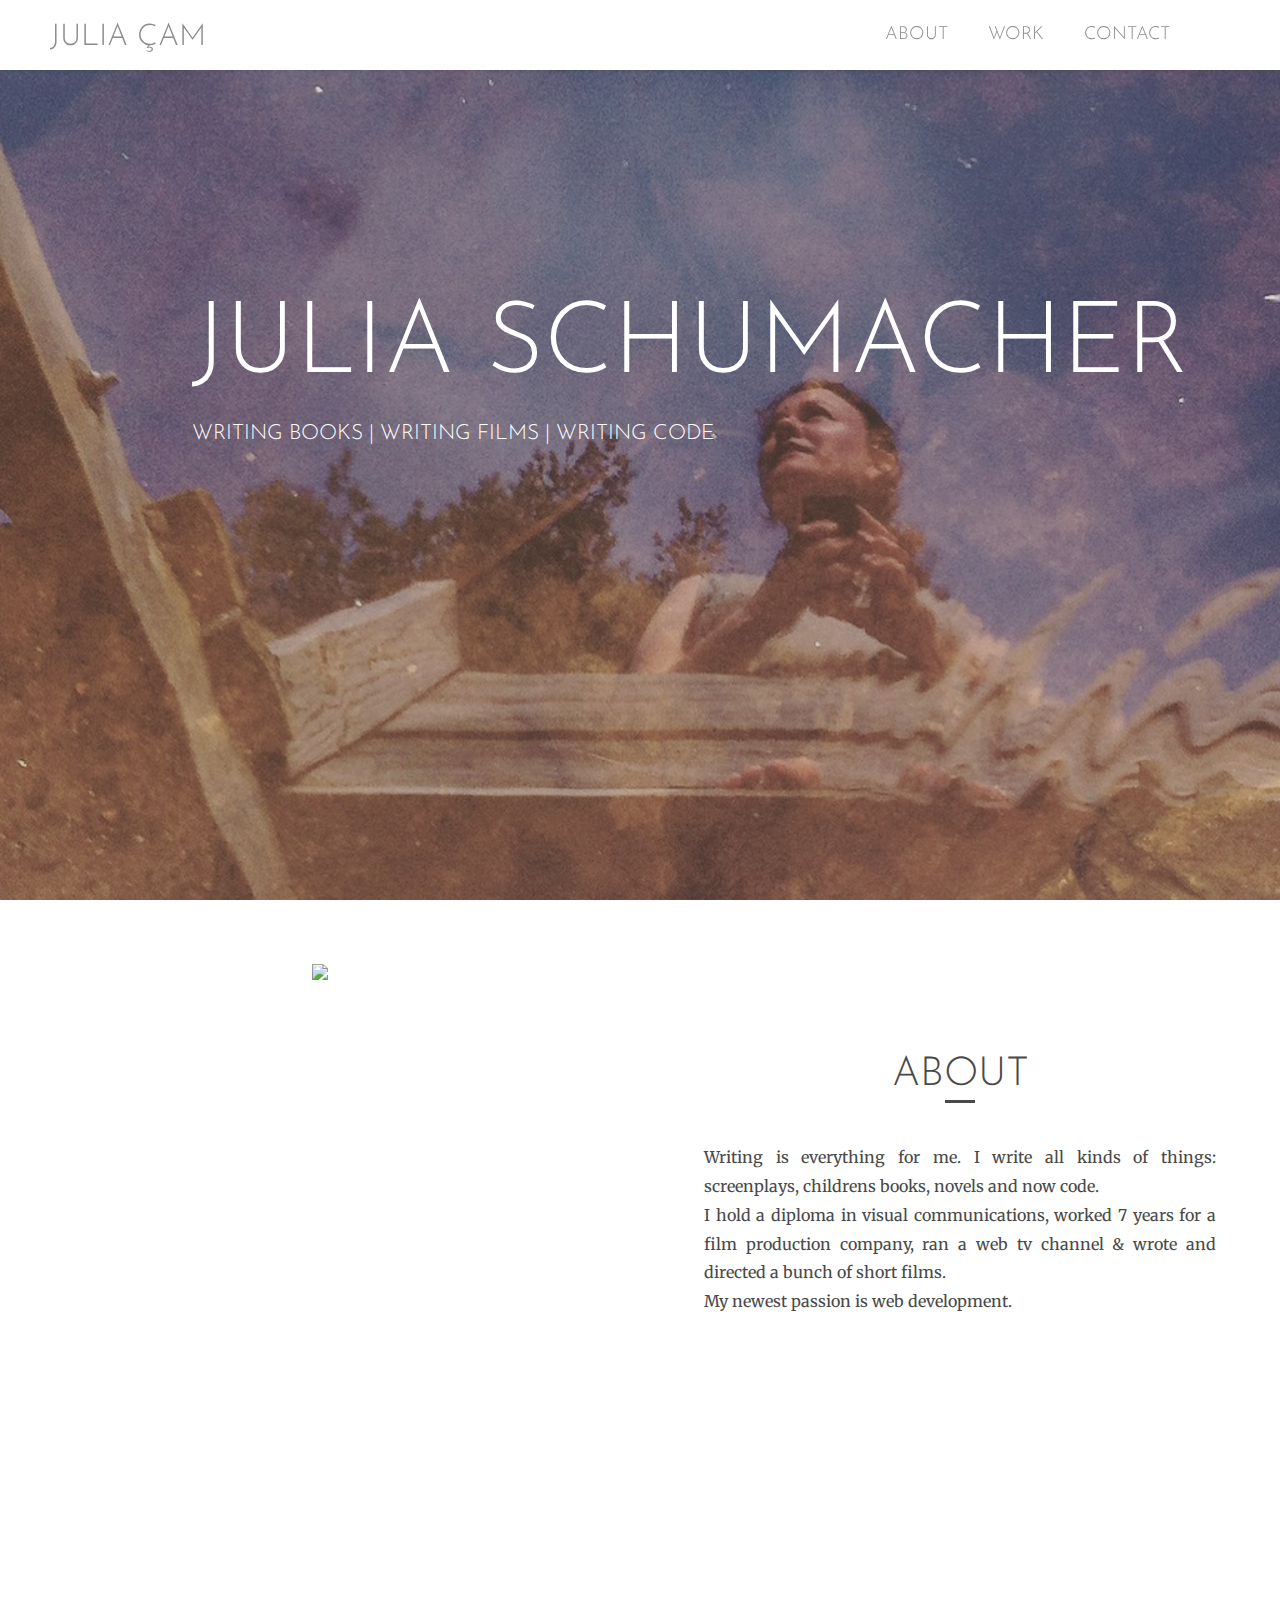
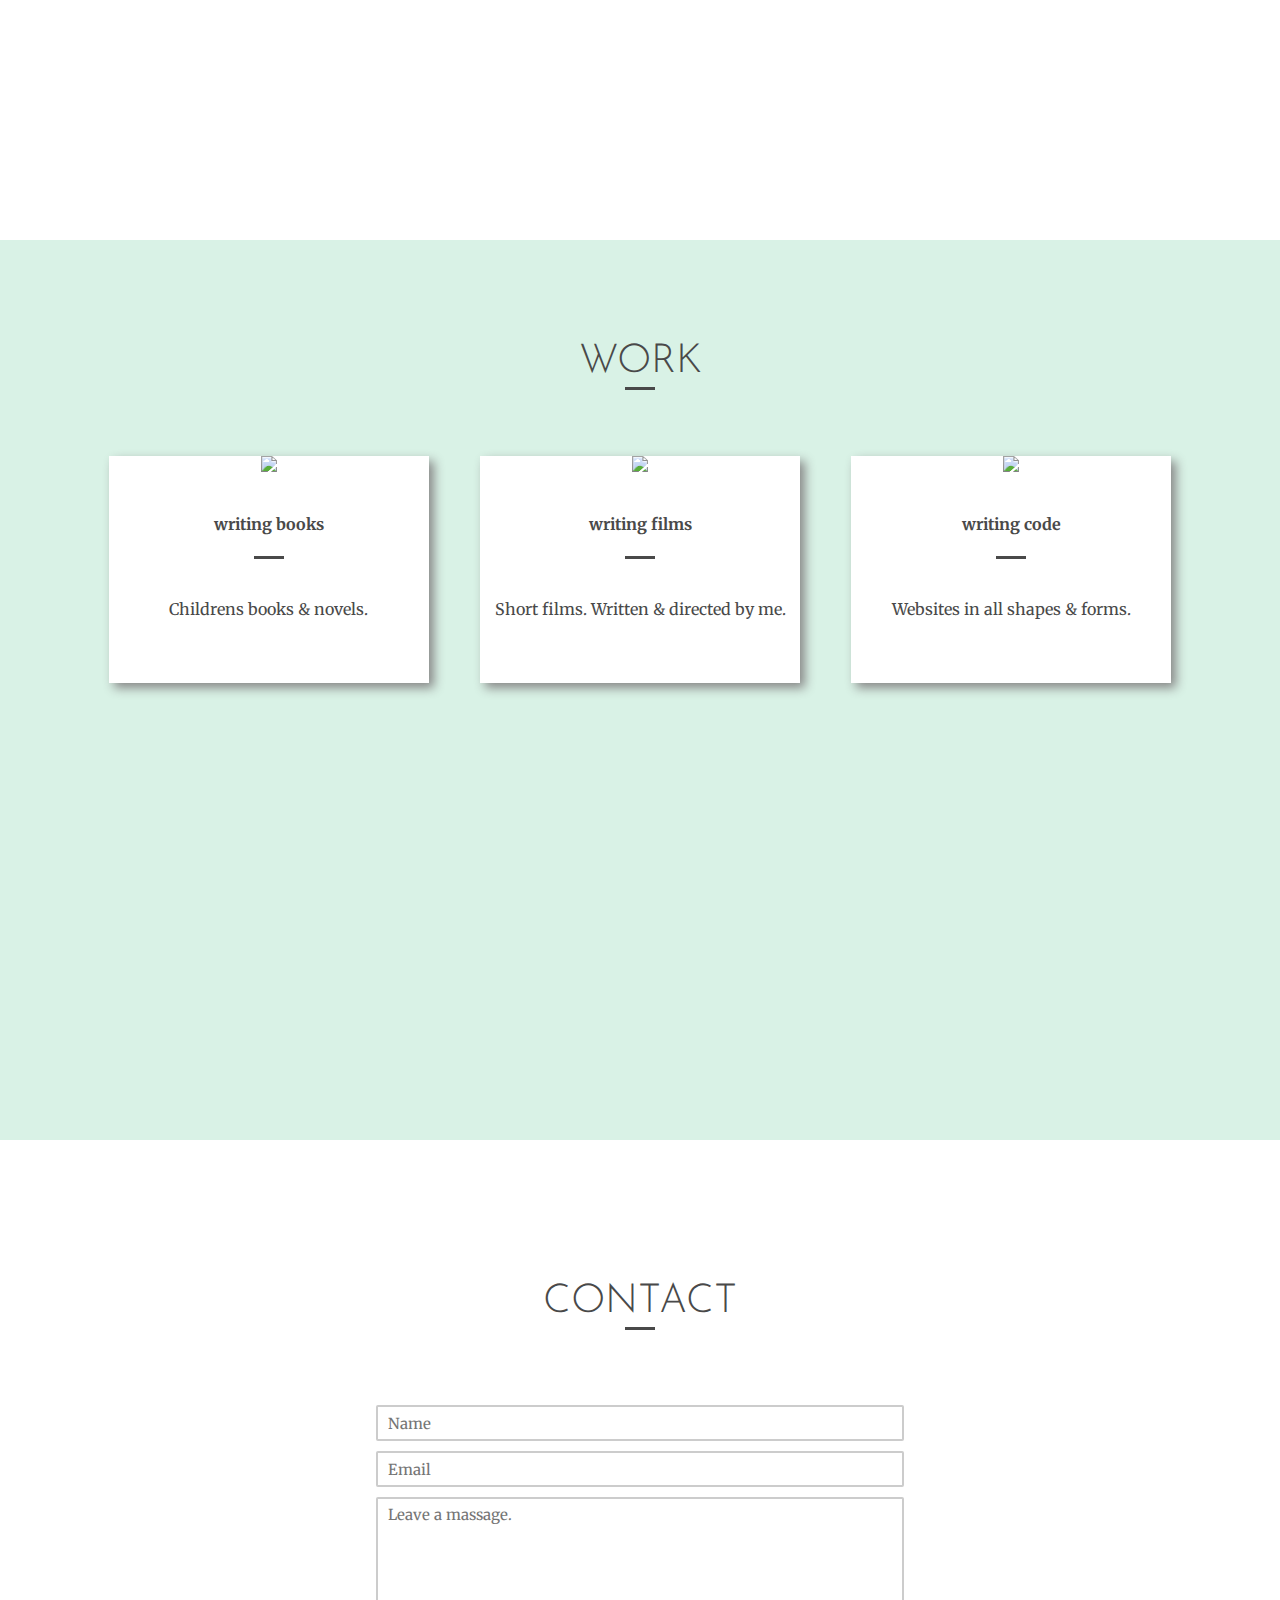
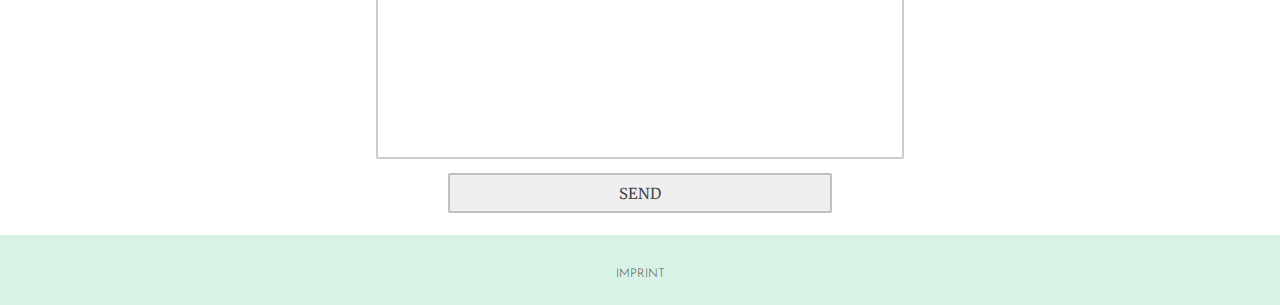
==== index.html @ a3f0d8ae "First version" ====
<!DOCTYPE html>
<html>
<head>
<meta charset="utf-8">
<title>Julia Çam | writing books | writing films | writing code</title>
<meta name="viewport" content="width=device-width, initial-scale=1">
<link rel="stylesheet" type="text/css" href="style.css">

<link rel="stylesheet" href="https://use.fontawesome.com/releases/v5.3.1/css/all.css" integrity="sha384-mzrmE5qonljUremFsqc01SB46JvROS7bZs3IO2EmfFsd15uHvIt+Y8vEf7N7fWAU" crossorigin="anonymous">
<link href="https://fonts.googleapis.com/css?family=Josefin+Sans:300,400" rel="stylesheet">
<link href="https://fonts.googleapis.com/css?family=Merriweather" rel="stylesheet">

</head>

<body>

<!-- Header -->
<header id="navbar">

  <!-- Logo -->
<div id="logo">
    <a href="#">Julia Çam</a>
  </div>

  <!--Navigation -->

  <nav>
    <i class="fas fa-bars"></i>
    <ul class="menu">
      <a href="#about"><li>About</li></a>
      <a href="#work"><li>Work</li></a>
      <a href="#contact"><li>Contact</li></a>
    </ul>
  </nav>
</header>

<!-- Home -->
<section id="welcome-section">
  <hr>
  <h1>Julia Schumacher</h1>

<a href="#work"><h2>writing books | writing films | writing code</h2></a>
</section>

<!-- about -->
<section id="about">
 <div class="about-tile"> <img src=https://cdn1.imggmi.com/uploads/2018/9/28/78ab420bde5be688040c79df4434f615-full.png> </div>
<div class="about-tile"><h3>about</h3>
<hr>
<p>Writing is everything for me. I write all kinds of things: screenplays, childrens books, novels and now code.
  <br>I hold a diploma in visual communications, worked 7 years for a film production company, ran a web tv channel &amp wrote and directed a bunch of short films.
  <br>My newest passion is web development.</p>
  <div id="link-box">
  <a class="profile-links" href="https://vimeo.com/juliacam" target="_blank"><i class="fab fa-vimeo-v"></i></a>
<a class="profile-links" id="profile-link" href="https://www.freecodecamp.org/betsy" target="_blank"><i class="fab fa-free-code-camp"></i></a>
<a class="profile-links" href="https://codepen.io/barbarbetsy/#" target="_blank"><i class="fab fa-codepen"></i></a></div>
</div>
</section>

<!-- work -->
<section id="work">
<div id="hello"><h3>work</h3>
  <hr>
  <div id="projects">
  <div class="project-tile"><img src="https://cdn1.imggmi.com/uploads/2018/9/28/598f8094b993db91f2d86fe5b64c293a-full.png"><h4>writing books</h4><hr><p>Childrens books & novels.</p> </div>
  <div class="project-tile"><a href="https://vimeo.com/88331052" target="_blank"><img src="https://cdn1.imggmi.com/uploads/2018/9/28/0aa7e20fc5ba3ea29d90a2366f7bb7cc-full.png"></a><h4>writing films</h4><hr><p>Short films. Written & directed by me.</p> </div>
<div class="project-tile"><a href="https://codepen.io/barbarbetsy/full/ZMZjEo/" target="_blank"><img src="https://cdn1.imggmi.com/uploads/2018/9/28/33f673d204a64860c633f56c3aaa8f46-full.png"></a><h4>writing code</h4><hr><p>Websites in all shapes & forms.</p> </div>

</div>

</section>

<!-- Contact -->
<section id="contact">
<h3>contact</h3>
<hr>
<form action="mailto:barbarbetsy@googlemail.com" method="post" enctype="text/plain">
      <input class="input_text" type="text" tabindex="1" placeholder="Name"><br>
      <input class="input_text" type="email" tabindex="2" placeholder="Email"><br>
      <textarea class="input_text" tabindex="3" placeholder="Leave a massage."></textarea><br>
      <input class="button" type="submit" value="SEND">
</form>
</section>

<!-- Footer -->
<footer>
  <p><a href="imprint.html">Imprint</a></p>
</footer>

<script src="https://code.jquery.com/jquery-1.12.4.min.js" integrity="sha256-ZosEbRLbNQzLpnKIkEdrPv7lOy9C27hHQ+Xp8a4MxAQ=" crossorigin="anonymous"></script>
<script src="js/mobile-menu.js"></script>
<script src="https://player.vimeo.com/api/player.js"></script>

</body>
</html>
---- style.css ----
html, body {
  margin: 0px;
  padding: 0px;
  height: 100%;
  text-align: center;
}

body {
  min-height: 100%;
  background-size: 100%;
  /* background-image: linear-gradient(#A1FFCE, #FAFFD1);
  background-image: -moz-linear-gradient(#A1FFCE, #FAFFD1);
  background-image: -o-linear-gradient(#A1FFCE, #FAFFD1);
  background-image: -webkit-linear-gradient(#A1FFCE, #FAFFD1); */
  background-attachment: fixed;
}

a {
  text-decoration: none;
}

li {
  list-style-type: none;
}

h1, h2, h3, a {
  font-family: "Josefin Sans", sans-serif;
  font-weight: 300;
  color: #494949;
  text-transform: uppercase;
}

h2 {
  color: #5d7177;
  font-weight: 300;
}

h3 {
  font-size: 40px;
  padding-top: 8%;
  margin-bottom: 5px;
}

h4, p {
  font-family: "Merriweather", serif;
  color: #494949;
}

hr {
  width: 30px;
  height: 3px;
  background-color: #494949;
  border: 0px;
  margin: 0 auto 40px auto;
}

#logo, li, img, .button, .fa-bars {
  transition: all 300ms; -webkit-transition: all 300ms; -moz-transition: all 300ms; -o-transition: all 300ms;
}


header .fa-bars {
display: none;
}

/* Header */
header {
width: 100%;
height: 70px;
position: fixed;
top: 0;
left: 0;
background-color: white;
box-shadow: 0 1px 3px rgba(0, 0, 0, 0.1);
z-index: 1;
}


#logo a{
  font-size: 30px;
  float: left;
  margin: 22px 0 0 50px;
  color: #898d8b;
}

#logo a:hover {
  color: rgb(41, 40, 40);
}

header nav {
  float: right;
  margin: 10px 50px 0 0;
}

header nav ul li {
  float: left;
  margin-left: 40px;
  color: #898d8b;
}

.menu a {
  font-size: 18px;
  margin: 10px;
}

header nav ul li:hover {
  color: rgb(41, 40, 40);
}



/* Home */

#welcome-section {
height: 100%;
background: url(img/ichSee.jpg);
  background-position: center center;
  background-size: cover;
  background-attachment: fixed;
}

#welcome-section h1 {
  text-align: left;
  color: white;
  font-size: 100px;
  margin: 23% auto 0 15%;
}

#welcome-section h2 {
  color: white;
  font-size: 21px;
  text-align: left;
  margin: 2% auto 0 15%;
}

/* About */

#about {
  height: 100%;
  display: flex;
  flex-wrap: wrap;
  flex-direction: row;
}

.about-tile {
  width: 50%;
  min-height: 100%;
  margin-top: 5%;
}

.about-tile img {
  width: 100%;
}

#about h4 {
  font-size: 20px;
}

#about p {
  width: 80%;
  text-align: justify;
  margin-left:auto;
  margin-right: auto;
  margin-bottom: 15px;
  line-height: 1.8;
}

#link-box {
  padding-top: 10%;
}

.profile-links {
  text-align: justify;
  font-size: 50px;
  padding: 0 10%;
}

#about a:hover {
  color: black;
}

/* Work */

#work {
  min-height: 100%;
  background-color: #d9f2e6;
}

#projects {
  height: auto;
  display: flex;
  flex-wrap: wrap;
  flex-direction: row;
  justify-content: center;
}

.project-tile {
  background-color: white;
  margin: 2%;
  width: 25%;
  box-shadow: 5px 5px 10px #888888;
}

.project-tile img {
  width: 100%;
}

.project-tile h4 {
  margin-top: 12%;
}

.project-tile hr {
  margin-top: 5%;
}

.project-tile p {
text-align: center;
margin-bottom: 20%;
margin-top: 10%;
}

  /* Contact*/

  form input, textarea {
    font-family: "Merriweather", serif;
    font-size: 15px;
    margin-bottom: 10px;
    border-radius: 2px;
    border: 2px solid;
    border-color: #49494948;
    outline: none;
  }

form input:first-child {
  margin-top: 35px;
}

  form input {
    width: 40%;
    height: 30px;
  }

form textarea {
  width: 40%;
  height: 250px;
  resize: none;
  padding-top: 6px;
}

.input_text {
  color: #494949;
  padding-left: 10px;
}

.button {
  color: #494949;
  width: 30%;
  height: 40px;
}

.button:hover {
  background-color: #494949;
  color: #f0f0f0;
}

/* Footer*/

footer {
  width: 100%;
  height: 70px;
  background-color: #d9f2e6;
}

footer p {
  font-size: 12px;
  color: #A1FFCE;
  padding-top: 30px;
}

#imprint {
  width: 50%;
  background-color: #d9f2e6;
  text-align: left;
  margin: 5% auto;
  padding: 5% 15%;
  line-height: 1.5;
}

#imprint hr {
width: 100%;
height: 1px;
}

#imprint h1 {
  text-align: center;
}

/* Media Queries*/
/* Tablets*/
@media screen and (max-width: 1024px) {

header {
  height: auto;
  padding-bottom: 4px;
}
  #logo {
  font-size: 20px;
  margin-top: 12px;
  }

  #welcome-section h1 {
    font-size: 80px;
  }

#welcome-section h2 {
  font-size: 18px;
  margin-top: 4px;
}

  header nav {
    margin-top: 0;
  }

  header nav ul li {
font-size: 12px;
  }

h3 {
  padding-top: 12%;
  font-size: 40px;
}

#about p {
  width: 80%;
}

#mkz {
  float: none;
width: 70%;
margin: 15px auto;
}

#projects {
  width: 80%;
  margin: 20px auto 0 auto;
}


}

/* Mobile*/
@media screen and (max-width: 650px) {

  header {
    height: auto;
    padding-bottom: 4px;
  }

    #logo {
    font-size: 15px;
    margin-top: 7px;
    }

    #welcome-section h1 {
      font-size: 40px;
    }

  #welcome-section h2 {
    font-size: 14px;
    margin-top: 5px;
  }

    header nav {
      margin: 0;
      float: none;
    }

    header .fa-bars {
      font-size: 17px;
      padding-top: 5px;
      display: inline-block;
      width: 100%;
      cursor: pointer;
      text-align: right;
      margin: -25px 30px 0 0;
    }

  header .fa-bars:hover {
      opacity: 0.5;
    }

header nav ul {
height: 0;
overflow: hidden;
margin: 0;
padding: 0;
width: 100%;
}

header nav ul.open {
  height: auto;
}

    header nav ul li {
      width: 100%;
      padding: 5px 0;
      margin: 0;
  font-size: 11px;
  border-top: 1px solid #ddd;
    }

header nav ul li:hover {
  background-color: #eee;
}

  h3 {
    padding-top: 12%;
    font-size: 40px;
  }

  h4 {
    font-size: 14px;
  }

  #about p {
    width: 80%;
  }

  #mkz {
    float: none;
    width: 70%;
    margin: 15px auto;
  }

  #projects {
    display: flex;
    flex-flow: column;
  }

  .project-tile {
    width: 70%;
    margin: 20px auto;
  }

  .project-tile img {
    width: 100%;
    border-radius: 5px;
  }


  }
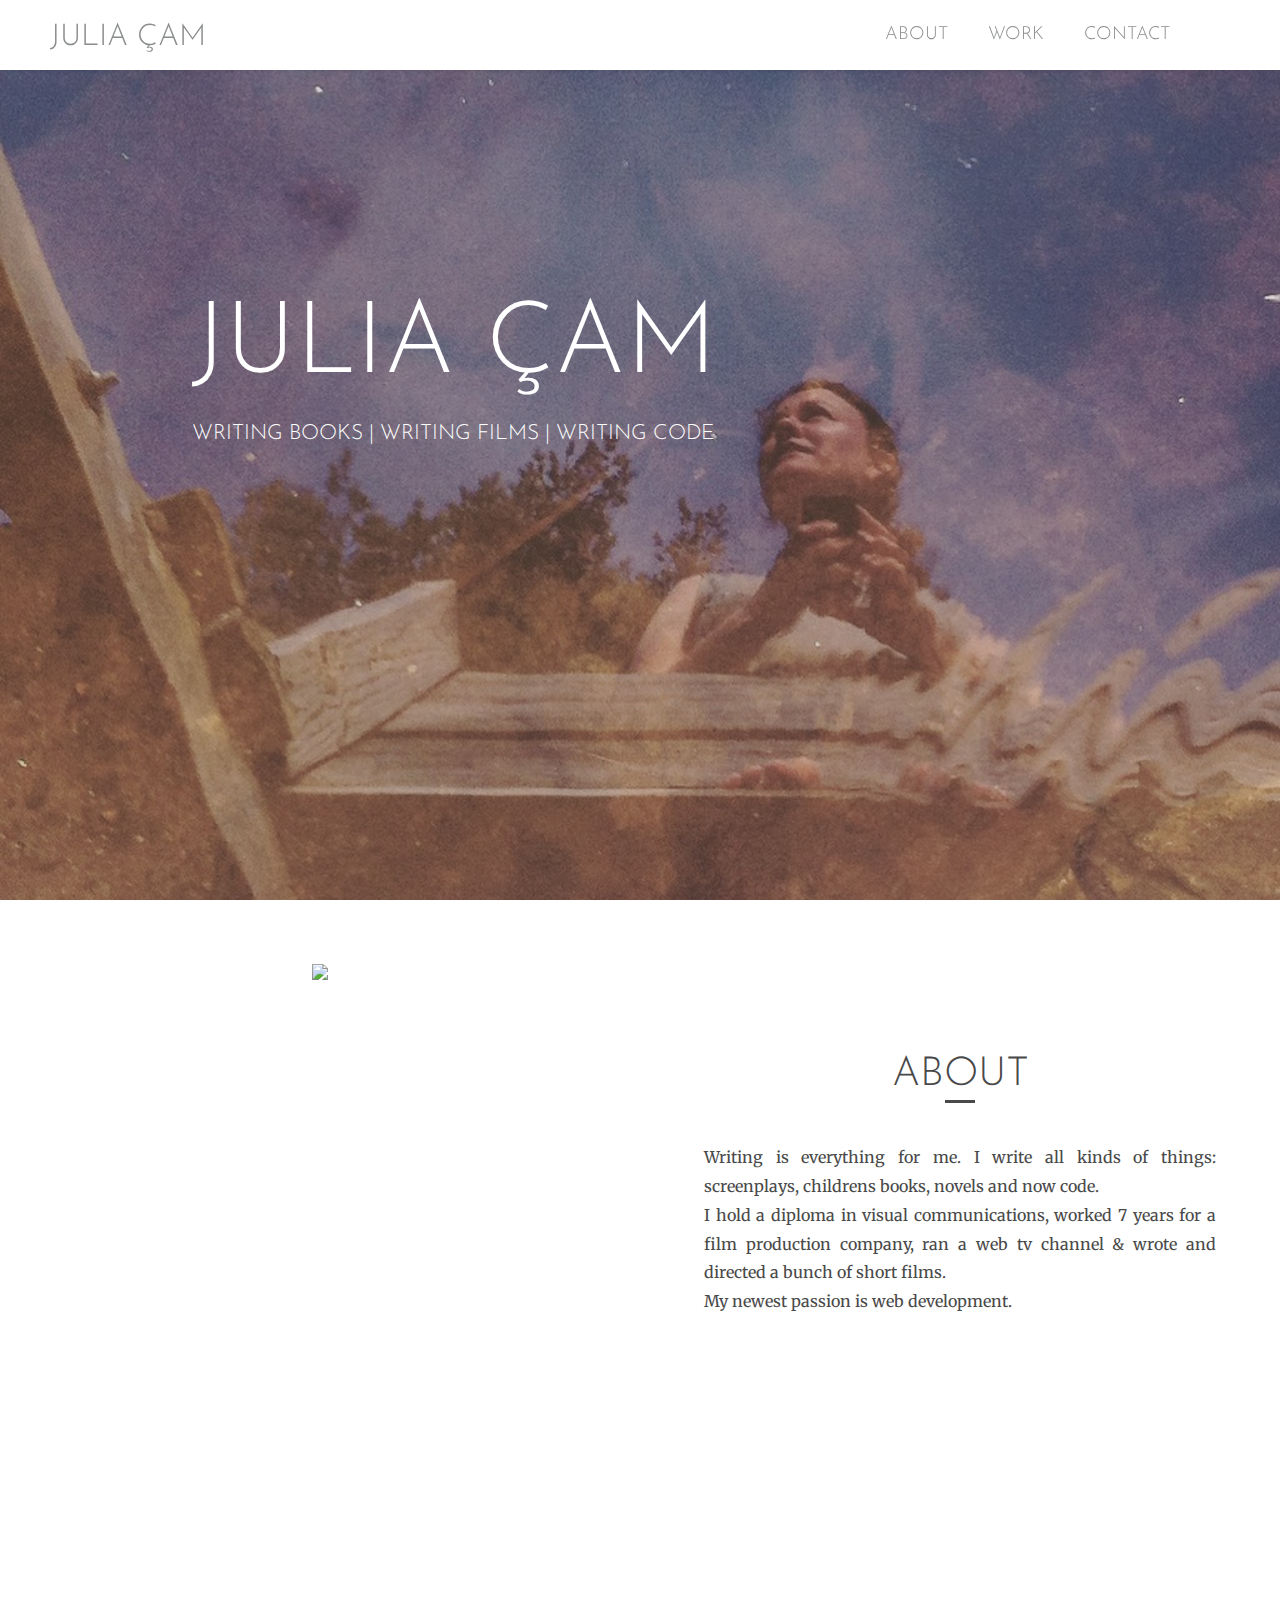
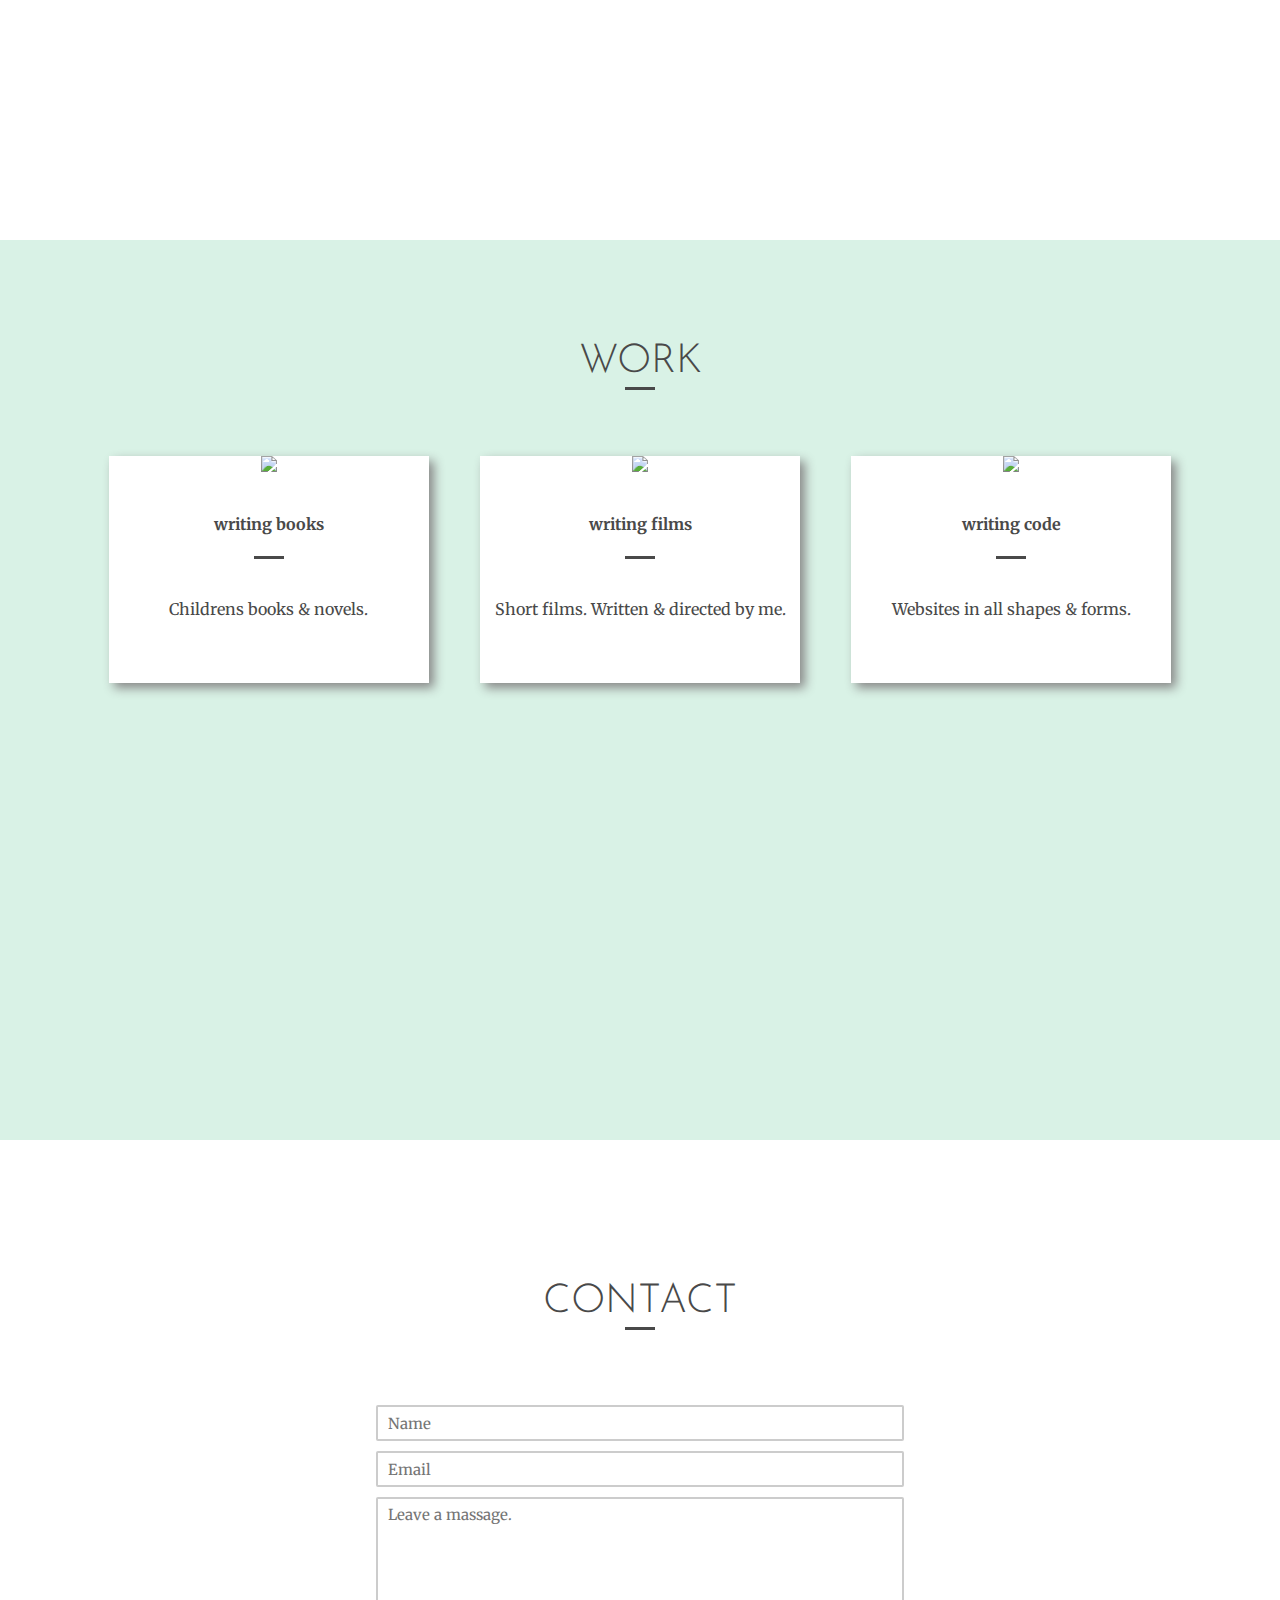
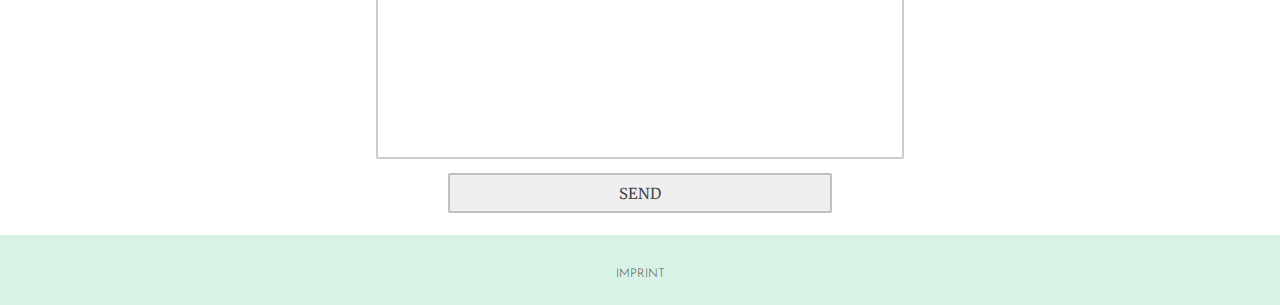
==== commit ba655d8c: "github profil link" ====
--- a/index.html
+++ b/index.html
@@ -37,7 +37,7 @@
 <!-- Home -->
 <section id="welcome-section">
   <hr>
-  <h1>Julia Schumacher</h1>
+  <h1>Julia Çam</h1>
 
 <a href="#work"><h2>writing books | writing films | writing code</h2></a>
 </section>
@@ -51,9 +51,10 @@
   <br>I hold a diploma in visual communications, worked 7 years for a film production company, ran a web tv channel &amp wrote and directed a bunch of short films.
   <br>My newest passion is web development.</p>
   <div id="link-box">
+  <a class="profile-links" href="https://github.com/BarbarBetsy" target="_blank"><i class="fab fa-github"></i></a>
   <a class="profile-links" href="https://vimeo.com/juliacam" target="_blank"><i class="fab fa-vimeo-v"></i></a>
 <a class="profile-links" id="profile-link" href="https://www.freecodecamp.org/betsy" target="_blank"><i class="fab fa-free-code-camp"></i></a>
-<a class="profile-links" href="https://codepen.io/barbarbetsy/#" target="_blank"><i class="fab fa-codepen"></i></a></div>
+</div>
 </div>
 </section>
 
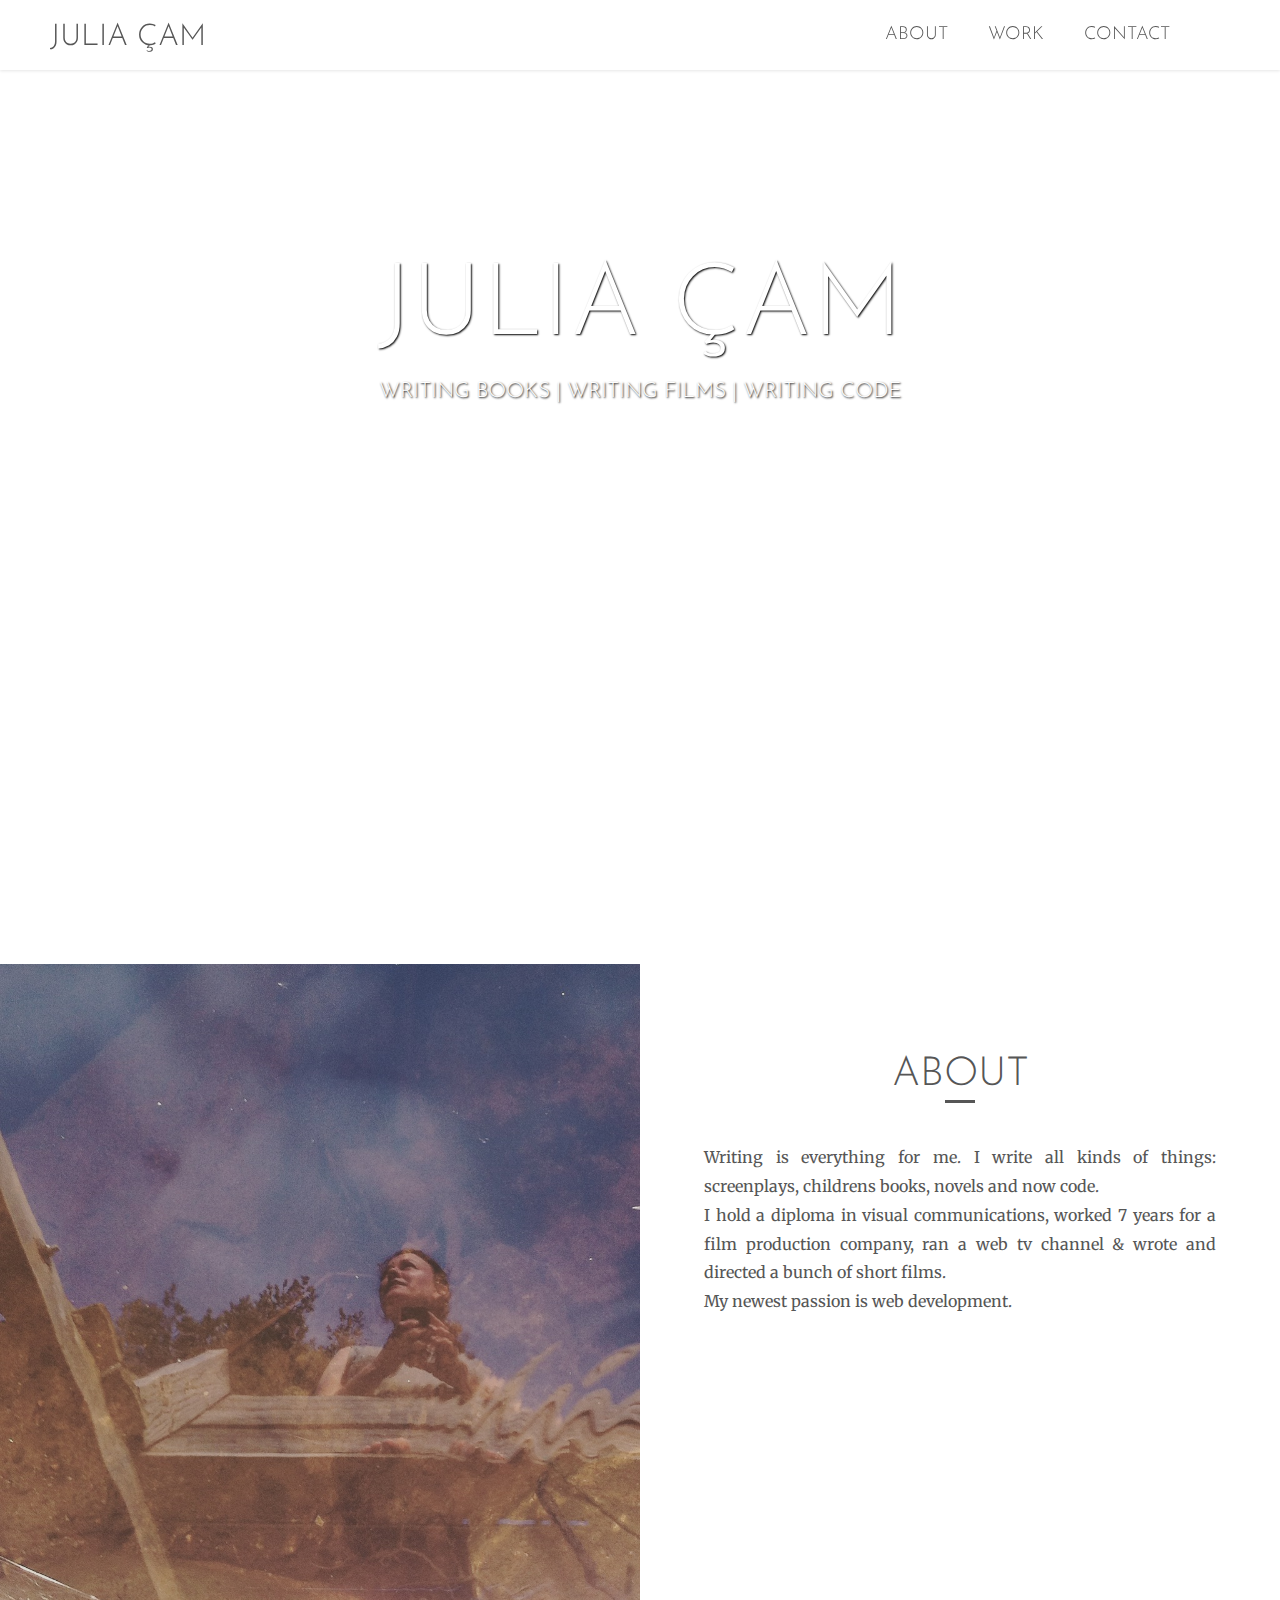
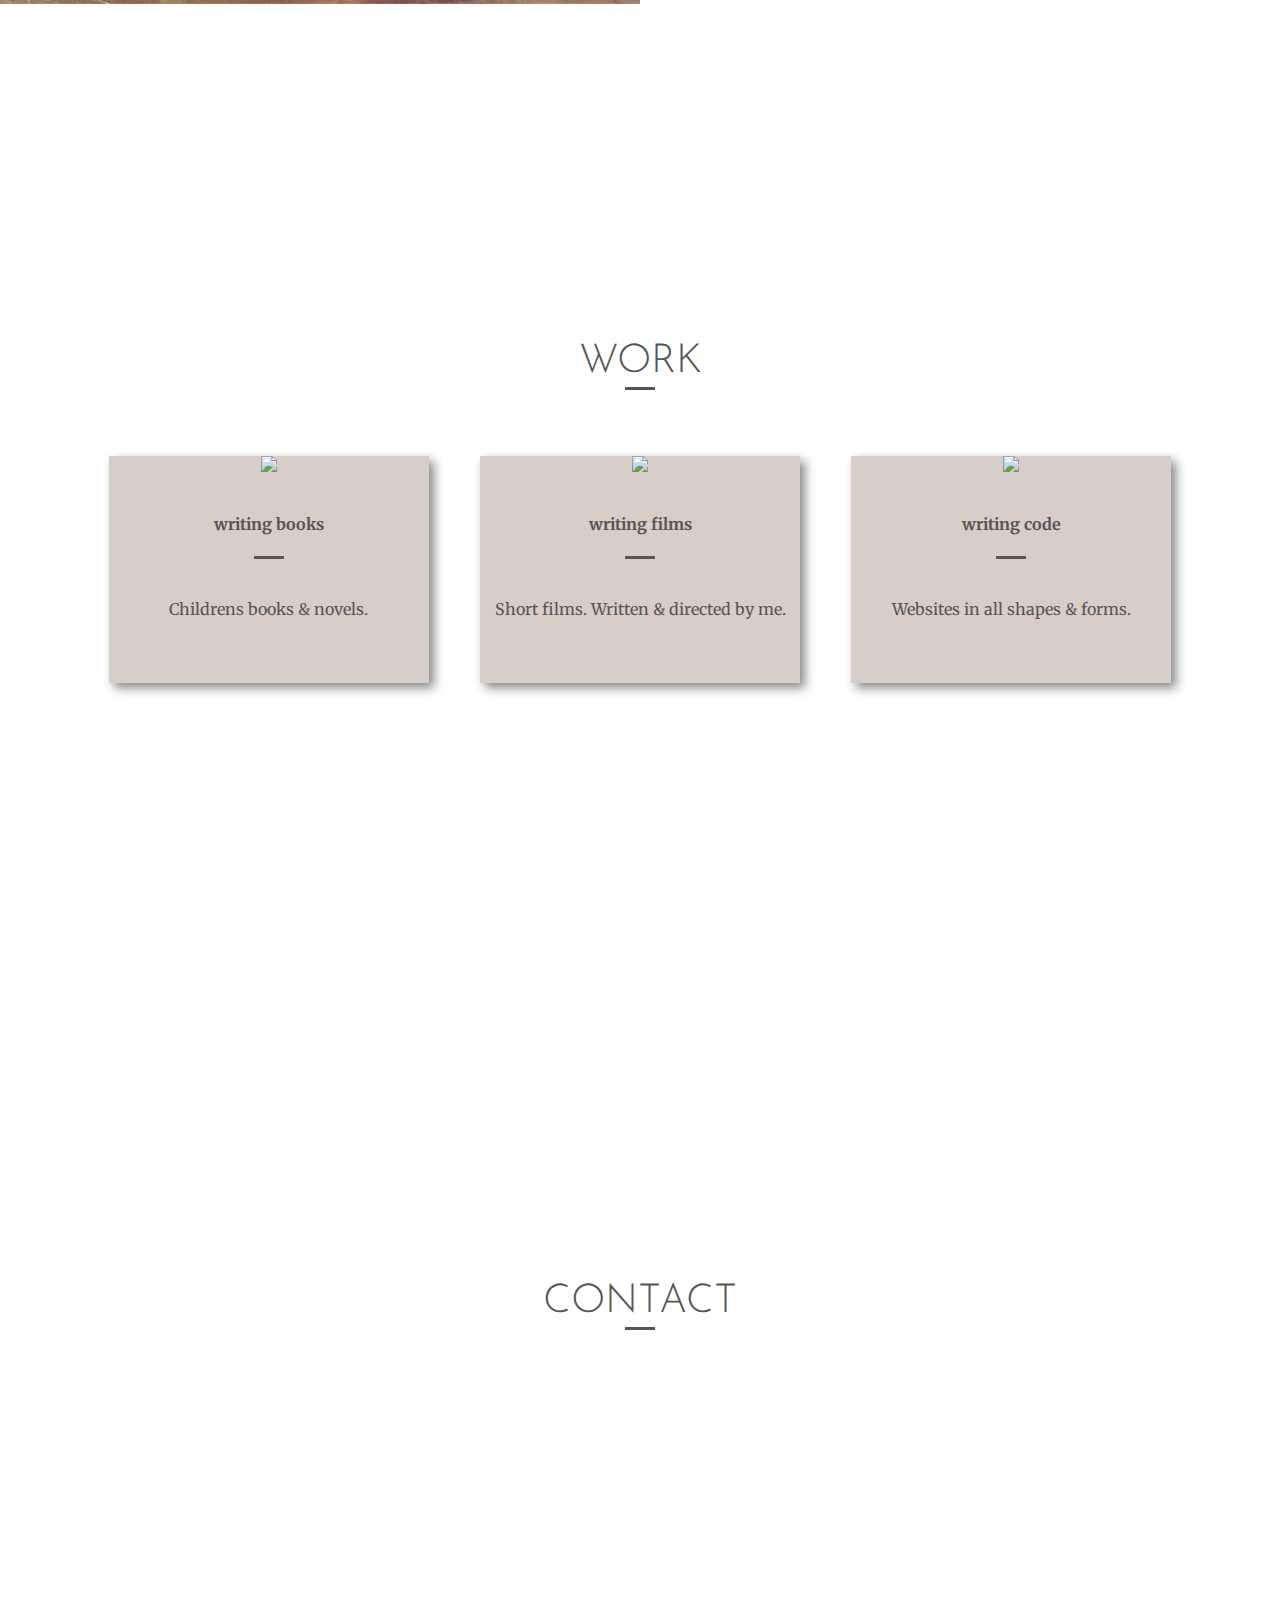
==== commit 8da723b2: "Merge pull request #3 from BarbarBetsy/Version2" ====
--- a/index.html
+++ b/index.html
@@ -19,17 +19,25 @@
 
   <!-- Logo -->
 <div id="logo">
-    <a href="#">Julia Çam</a>
-  </div>
+  <a href="#">Julia Çam</a>
+</div>
 
   <!--Navigation -->
 
   <nav>
     <i class="fas fa-bars"></i>
     <ul class="menu">
-      <a href="#about"><li>About</li></a>
-      <a href="#work"><li>Work</li></a>
-      <a href="#contact"><li>Contact</li></a>
+      <a href="#about">
+        <li>About</li>
+      </a>
+
+      <a href="#work">
+        <li>Work</li>
+      </a>
+
+      <a href="#contact">
+        <li>Contact</li>
+      </a>
     </ul>
   </nav>
 </header>
@@ -37,55 +45,95 @@
 <!-- Home -->
 <section id="welcome-section">
   <hr>
-  <h1>Julia Çam</h1>
-
-<a href="#work"><h2>writing books | writing films | writing code</h2></a>
+    <h1>Julia Çam</h1>
+    <a href="#work">
+      <h2>writing books | writing films | writing code</h2>
+    </a>
 </section>
 
 <!-- about -->
 <section id="about">
- <div class="about-tile"> <img src=https://cdn1.imggmi.com/uploads/2018/9/28/78ab420bde5be688040c79df4434f615-full.png> </div>
-<div class="about-tile"><h3>about</h3>
-<hr>
-<p>Writing is everything for me. I write all kinds of things: screenplays, childrens books, novels and now code.
+ <div class="about-tile"><img src=img/ichSee.jpg></div>
+ <div class="about-tile text">
+   <h3>about</h3>
+  <hr>
+  <p>Writing is everything for me. I write all kinds of things: screenplays, childrens books, novels and now code.
   <br>I hold a diploma in visual communications, worked 7 years for a film production company, ran a web tv channel &amp wrote and directed a bunch of short films.
   <br>My newest passion is web development.</p>
   <div id="link-box">
-  <a class="profile-links" href="https://github.com/BarbarBetsy" target="_blank"><i class="fab fa-github"></i></a>
-  <a class="profile-links" href="https://vimeo.com/juliacam" target="_blank"><i class="fab fa-vimeo-v"></i></a>
-<a class="profile-links" id="profile-link" href="https://www.freecodecamp.org/betsy" target="_blank"><i class="fab fa-free-code-camp"></i></a>
-</div>
+    <a class="profile-links" href="https://github.com/BarbarBetsy" target="_blank">
+      <i class="fab fa-github"></i>
+    </a>
+    <a class="profile-links" href="https://vimeo.com/juliacam" target="_blank">
+      <i class="fab fa-vimeo-v"></i>
+    </a>
+    <a class="profile-links" id="profile-link" href="https://www.freecodecamp.org/betsy" target="_blank">
+      <i class="fab fa-free-code-camp"></i>
+    </a>
+  </div>
 </div>
 </section>
 
 <!-- work -->
 <section id="work">
-<div id="hello"><h3>work</h3>
-  <hr>
-  <div id="projects">
-  <div class="project-tile"><img src="https://cdn1.imggmi.com/uploads/2018/9/28/598f8094b993db91f2d86fe5b64c293a-full.png"><h4>writing books</h4><hr><p>Childrens books & novels.</p> </div>
-  <div class="project-tile"><a href="https://vimeo.com/88331052" target="_blank"><img src="https://cdn1.imggmi.com/uploads/2018/9/28/0aa7e20fc5ba3ea29d90a2366f7bb7cc-full.png"></a><h4>writing films</h4><hr><p>Short films. Written & directed by me.</p> </div>
-<div class="project-tile"><a href="https://codepen.io/barbarbetsy/full/ZMZjEo/" target="_blank"><img src="https://cdn1.imggmi.com/uploads/2018/9/28/33f673d204a64860c633f56c3aaa8f46-full.png"></a><h4>writing code</h4><hr><p>Websites in all shapes & forms.</p> </div>
-
-</div>
+    <h3>work</h3>
+    <hr>
+    <div id="projects">
+      <div class="project-tile">
+        <img src="https://cdn1.imggmi.com/uploads/2018/9/28/598f8094b993db91f2d86fe5b64c293a-full.png">
+        <h4>writing books</h4>
+        <hr>
+        <p>Childrens books & novels.</p>
+      </div>
+      <div class="project-tile">
+        <a href="https://vimeo.com/88331052" target="_blank">
+          <img src="https://cdn1.imggmi.com/uploads/2018/9/28/0aa7e20fc5ba3ea29d90a2366f7bb7cc-full.png">
+        </a>
+        <h4>writing films</h4>
+        <hr>
+        <p>Short films. Written & directed by me.</p>
+      </div>
+      <div class="project-tile">
+        <a href="https://github.com/BarbarBetsy" target="_blank">
+          <img src="https://cdn1.imggmi.com/uploads/2018/9/28/33f673d204a64860c633f56c3aaa8f46-full.png">
+        </a>
+        <h4>writing code</h4>
+        <hr>
+        <p>Websites in all shapes & forms.</p>
+      </div>
+    </div>
 
 </section>
 
 <!-- Contact -->
 <section id="contact">
-<h3>contact</h3>
-<hr>
-<form action="mailto:barbarbetsy@googlemail.com" method="post" enctype="text/plain">
+  <h3>contact</h3>
+  <hr>
+  <div class="contact">
+    <a href="mailto:hallo@julia-cam.com">
+      <i class="fas fa-envelope-square"></i>
+    </a>
+    <a href="tel:00491633939155">
+      <i class="fas fa-phone-square"></i>
+    </a>
+    <a href="https://www.instagram.com/juliakcam/?hl=de" target="_blank">
+      <i class="fab fa-instagram"></i>
+    </a>
+  </div>
+
+<!-- <form action="mailto:barbarbetsy@googlemail.com" method="post" enctype="text/plain">
       <input class="input_text" type="text" tabindex="1" placeholder="Name"><br>
       <input class="input_text" type="email" tabindex="2" placeholder="Email"><br>
       <textarea class="input_text" tabindex="3" placeholder="Leave a massage."></textarea><br>
       <input class="button" type="submit" value="SEND">
-</form>
+</form> -->
 </section>
 
 <!-- Footer -->
 <footer>
-  <p><a href="imprint.html">Imprint</a></p>
+  <p>
+    <a href="imprint.html" target="_blank">Imprint</a>
+  </p>
 </footer>
 
 <script src="https://code.jquery.com/jquery-1.12.4.min.js" integrity="sha256-ZosEbRLbNQzLpnKIkEdrPv7lOy9C27hHQ+Xp8a4MxAQ=" crossorigin="anonymous"></script>
--- a/style.css
+++ b/style.css
@@ -8,15 +8,20 @@
 body {
   min-height: 100%;
   background-size: 100%;
-  /* background-image: linear-gradient(#A1FFCE, #FAFFD1);
-  background-image: -moz-linear-gradient(#A1FFCE, #FAFFD1);
-  background-image: -o-linear-gradient(#A1FFCE, #FAFFD1);
-  background-image: -webkit-linear-gradient(#A1FFCE, #FAFFD1); */
   background-attachment: fixed;
+}
+
+section {
+  margin: 0;
+  padding: 0;
 }
 
 a {
   text-decoration: none;
+}
+
+a:hover {
+  color: #76323F;
 }
 
 li {
@@ -26,13 +31,8 @@
 h1, h2, h3, a {
   font-family: "Josefin Sans", sans-serif;
   font-weight: 300;
-  color: #494949;
+  color: #565656;
   text-transform: uppercase;
-}
-
-h2 {
-  color: #5d7177;
-  font-weight: 300;
 }
 
 h3 {
@@ -43,13 +43,13 @@
 
 h4, p {
   font-family: "Merriweather", serif;
-  color: #494949;
+  color:#565656;
 }
 
 hr {
   width: 30px;
   height: 3px;
-  background-color: #494949;
+  background-color: #565656;
   border: 0px;
   margin: 0 auto 40px auto;
 }
@@ -80,11 +80,11 @@
   font-size: 30px;
   float: left;
   margin: 22px 0 0 50px;
-  color: #898d8b;
+  color: #565656;
 }
 
 #logo a:hover {
-  color: rgb(41, 40, 40);
+  color: #76323F;
 }
 
 header nav {
@@ -95,7 +95,7 @@
 header nav ul li {
   float: left;
   margin-left: 40px;
-  color: #898d8b;
+  color:#565656;
 }
 
 .menu a {
@@ -104,33 +104,35 @@
 }
 
 header nav ul li:hover {
-  color: rgb(41, 40, 40);
-}
-
+  color: #76323F;
+}
 
 
 /* Home */
 
 #welcome-section {
 height: 100%;
-background: url(img/ichSee.jpg);
-  background-position: center center;
-  background-size: cover;
-  background-attachment: fixed;
+background: url(img/see.JPG);
+background-position: center center;
+background-size: cover;
+background-attachment: fixed;
 }
 
 #welcome-section h1 {
-  text-align: left;
+  text-align: center;
   color: white;
   font-size: 100px;
-  margin: 23% auto 0 15%;
+  margin-top: 20%;
+  margin-bottom: 0;
+  text-shadow: 1px 1px 2px black;
 }
 
 #welcome-section h2 {
   color: white;
   font-size: 21px;
-  text-align: left;
-  margin: 2% auto 0 15%;
+  text-align: center;
+  padding: 5px;
+  text-shadow: 1px 1px 2px black;
 }
 
 /* About */
@@ -173,17 +175,16 @@
   text-align: justify;
   font-size: 50px;
   padding: 0 10%;
+  color: #565656;
 }
 
 #about a:hover {
-  color: black;
+  color: #76323F;
 }
 
 /* Work */
-
 #work {
-  min-height: 100%;
-  background-color: #d9f2e6;
+  height: 100%;
 }
 
 #projects {
@@ -195,7 +196,7 @@
 }
 
 .project-tile {
-  background-color: white;
+  background-color: #d7cec7;
   margin: 2%;
   width: 25%;
   box-shadow: 5px 5px 10px #888888;
@@ -221,14 +222,35 @@
 
   /* Contact*/
 
-  form input, textarea {
+ #contact {
+  height: 90%;
+  background: url(img/telefon.png);
+  width: 100%;
+  background-position: center center;
+  background-size: cover;
+  background-attachment: fixed;
+ } 
+
+ .contact i {
+   font-size: 5em;
+   margin: 12% 5%;
+   color: #565656;
+ }
+
+ .contact a i:hover {
+    color: #76323F;
+ }
+
+
+  /* form input, textarea {
     font-family: "Merriweather", serif;
     font-size: 15px;
     margin-bottom: 10px;
     border-radius: 2px;
     border: 2px solid;
-    border-color: #49494948;
+    border-color: #565656;
     outline: none;
+    opacity: 0.7;
   }
 
 form input:first-child {
@@ -248,42 +270,51 @@
 }
 
 .input_text {
-  color: #494949;
+  color: black;
   padding-left: 10px;
 }
 
 .button {
-  color: #494949;
+  color: #d7cec7;
+  background-color: #565656;
   width: 30%;
   height: 40px;
 }
 
 .button:hover {
-  background-color: #494949;
-  color: #f0f0f0;
-}
+  background-color: #d7cec7;
+  color: #565656;
+} */
 
 /* Footer*/
 
 footer {
   width: 100%;
-  height: 70px;
-  background-color: #d9f2e6;
+  height: 50px;
+  margin: 0;
 }
 
 footer p {
   font-size: 12px;
-  color: #A1FFCE;
-  padding-top: 30px;
-}
-
+  color: black;
+  padding-top: 15px;
+}
+
+/* Impressum */
 #imprint {
   width: 50%;
-  background-color: #d9f2e6;
+  background-color: #d7cec7;
+  border-radius: 3px;
   text-align: left;
   margin: 5% auto;
-  padding: 5% 15%;
+  padding: 5%;
   line-height: 1.5;
+}
+
+#imprint i {
+  position: absolute;
+  font-size: 30px;
+  top: 175px;
 }
 
 #imprint hr {
@@ -303,9 +334,15 @@
   height: auto;
   padding-bottom: 4px;
 }
+
+section {
+height: auto;
+}
+
   #logo {
   font-size: 20px;
-  margin-top: 12px;
+  margin-top: 10px;
+  margin-bottom: 20px;
   }
 
   #welcome-section h1 {
@@ -318,33 +355,36 @@
 }
 
   header nav {
-    margin-top: 0;
+    margin-top: 5px;
   }
 
   header nav ul li {
-font-size: 12px;
+font-size: 15px;
   }
 
 h3 {
-  padding-top: 12%;
-  font-size: 40px;
+  padding-top: 10%;
+  font-size: 35px;
 }
 
 #about p {
   width: 80%;
 }
 
-#mkz {
-  float: none;
-width: 70%;
-margin: 15px auto;
-}
-
 #projects {
+  width: 95%;
+  margin: 20px auto 0 auto;
+  font-size: 0.8em;
+}
+
+#imprint {
   width: 80%;
-  margin: 20px auto 0 auto;
-}
-
+  padding: 3%;
+}
+
+#imprint i {
+  top: 90px;
+}
 
 }
 
@@ -356,17 +396,22 @@
     padding-bottom: 4px;
   }
 
-    #logo {
-    font-size: 15px;
-    margin-top: 7px;
+  section {
+    min-width: 100%;
+  }
+
+  #logo {
+    font-size: 8px;
+    margin-top: 0;
     }
 
     #welcome-section h1 {
-      font-size: 40px;
+      margin-top: 60%;
+      font-size: 35px;
     }
 
   #welcome-section h2 {
-    font-size: 14px;
+    font-size: 12px;
     margin-top: 5px;
   }
 
@@ -377,12 +422,12 @@
 
     header .fa-bars {
       font-size: 17px;
-      padding-top: 5px;
+      /* padding-top: 5px; */
       display: inline-block;
-      width: 100%;
+      /* width: 100%; */
       cursor: pointer;
       text-align: right;
-      margin: -25px 30px 0 0;
+      margin: 0;
     }
 
   header .fa-bars:hover {
@@ -403,9 +448,9 @@
 
     header nav ul li {
       width: 100%;
-      padding: 5px 0;
+      padding: 5px;
       margin: 0;
-  font-size: 11px;
+  font-size: 13px;
   border-top: 1px solid #ddd;
     }
 
@@ -414,27 +459,40 @@
 }
 
   h3 {
-    padding-top: 12%;
-    font-size: 40px;
+    padding-top: 1px;
+    font-size: 20px;
   }
 
   h4 {
     font-size: 14px;
   }
 
+  #about {
+    width: 100%;
+    display: flex;
+    flex-direction: column;
+  }
+
+  .about-tile {
+    width: 100%;
+  }
+  
   #about p {
     width: 80%;
   }
 
-  #mkz {
-    float: none;
-    width: 70%;
-    margin: 15px auto;
+  #about i {
+    font-size: 40px;
+  }
+
+  #work {
+    margin-top: 0px;
   }
 
   #projects {
+    margin-top: 0px;
     display: flex;
-    flex-flow: column;
+    flex-direction: column;
   }
 
   .project-tile {
@@ -447,5 +505,15 @@
     border-radius: 5px;
   }
 
-
-  }
+  #imprint {
+    width: 80%;
+    padding: 3%;
+    font-size: 0.7em;
+  }
+  
+  #imprint i {
+    top: 40px;
+  }
+
+
+  }
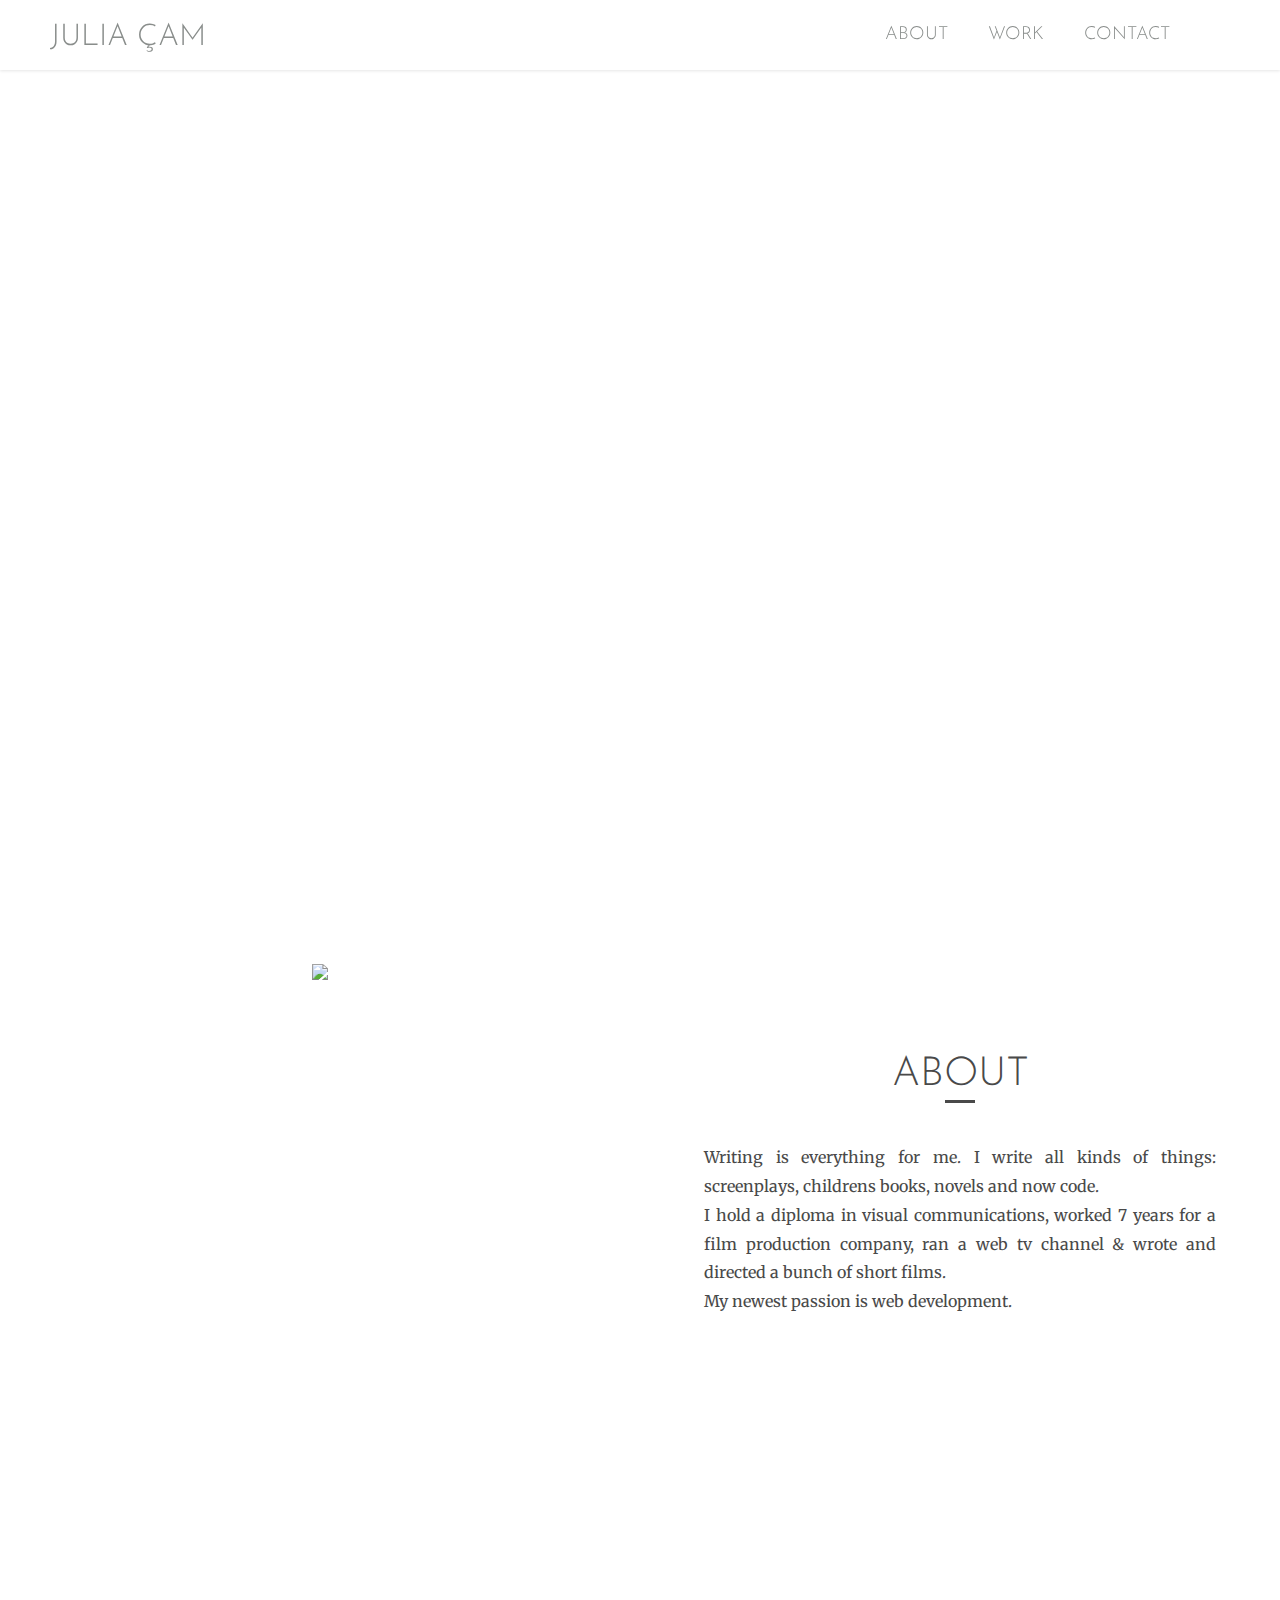
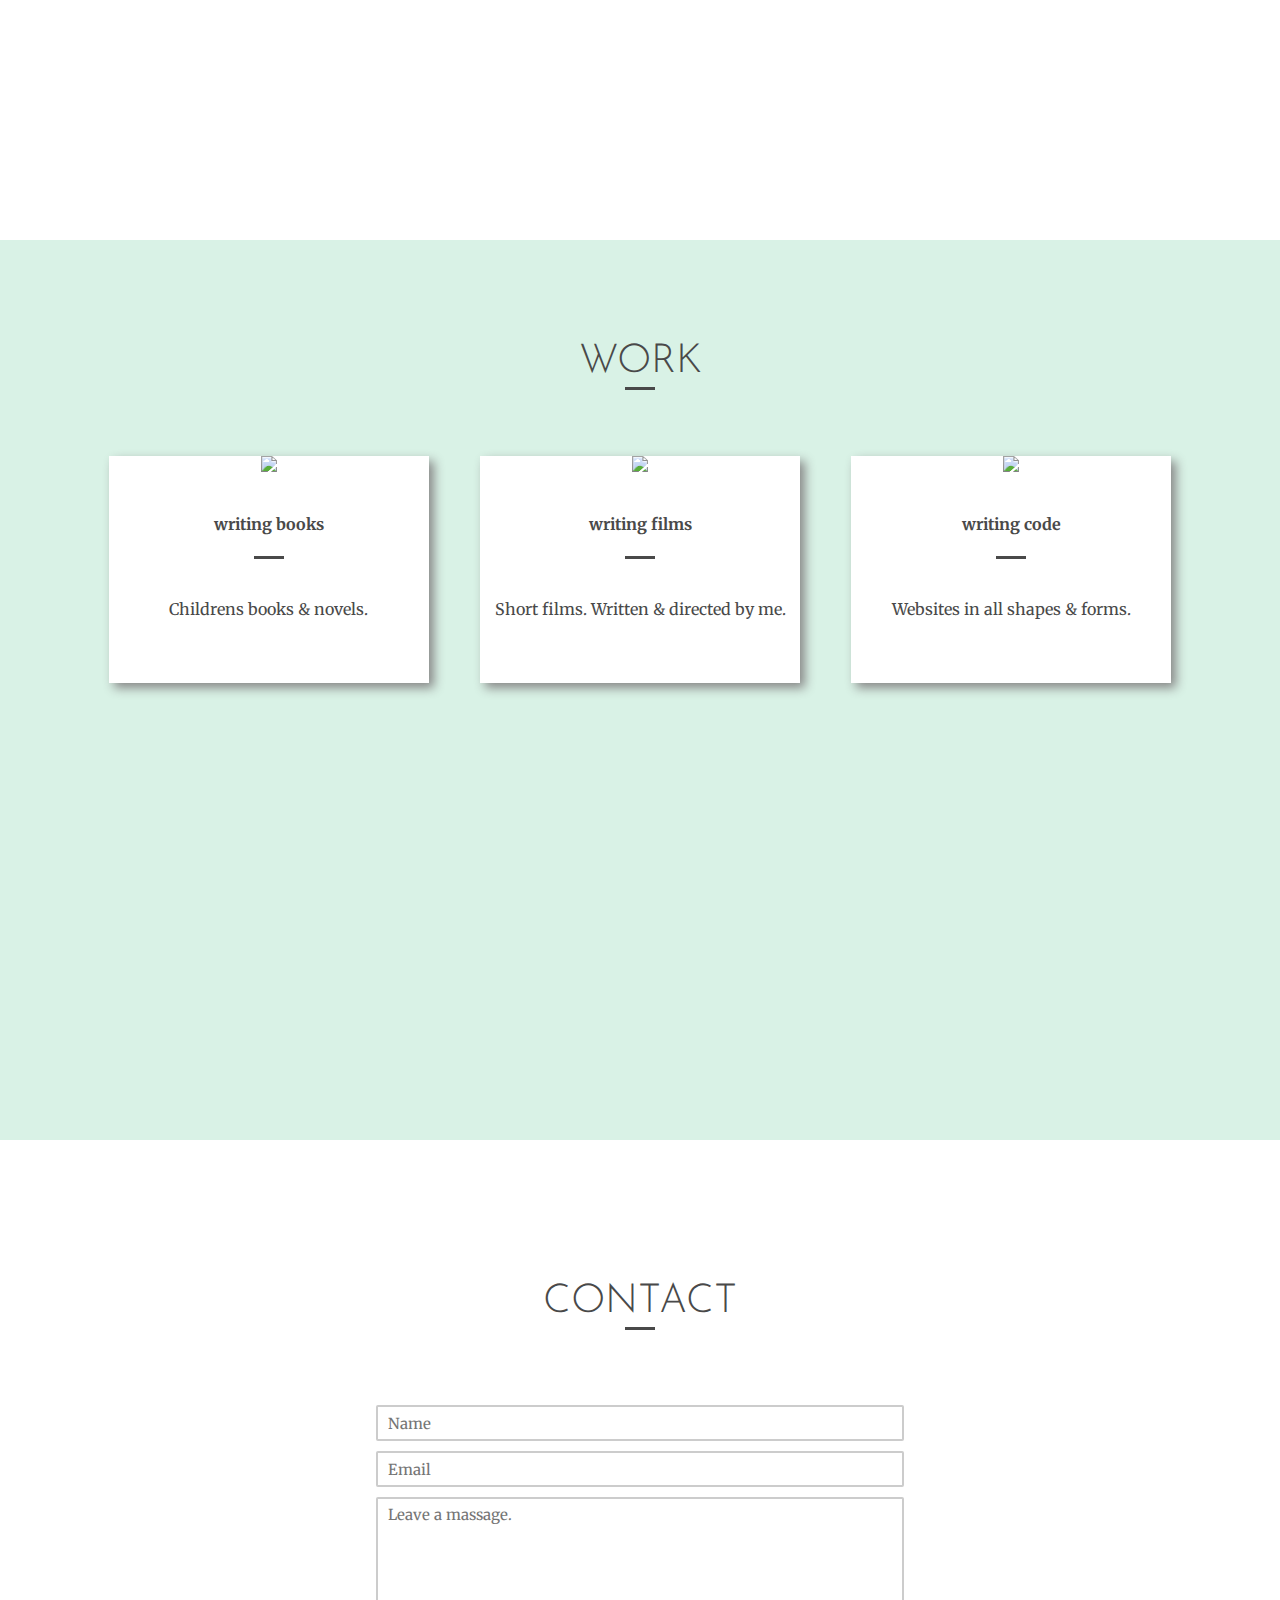
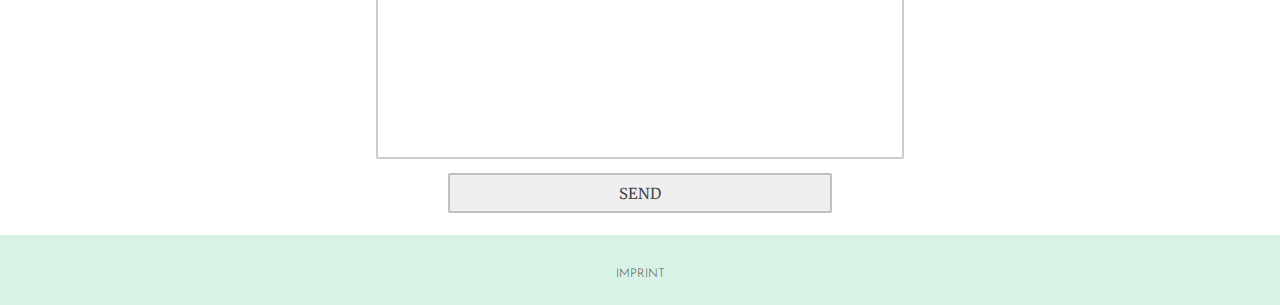
==== commit 4db7b91d: "stuff" ====
--- a/index.html
+++ b/index.html
@@ -19,25 +19,17 @@
 
   <!-- Logo -->
 <div id="logo">
-  <a href="#">Julia Çam</a>
-</div>
+    <a href="#">Julia Çam</a>
+  </div>
 
   <!--Navigation -->
 
   <nav>
     <i class="fas fa-bars"></i>
     <ul class="menu">
-      <a href="#about">
-        <li>About</li>
-      </a>
-
-      <a href="#work">
-        <li>Work</li>
-      </a>
-
-      <a href="#contact">
-        <li>Contact</li>
-      </a>
+      <a href="#about"><li>About</li></a>
+      <a href="#work"><li>Work</li></a>
+      <a href="#contact"><li>Contact</li></a>
     </ul>
   </nav>
 </header>
@@ -45,95 +37,55 @@
 <!-- Home -->
 <section id="welcome-section">
   <hr>
-    <h1>Julia Çam</h1>
-    <a href="#work">
-      <h2>writing books | writing films | writing code</h2>
-    </a>
+  <h1>Julia Çam</h1>
+
+<a href="#work"><h2>writing books | writing films | writing code</h2></a>
 </section>
 
 <!-- about -->
 <section id="about">
- <div class="about-tile"><img src=img/ichSee.jpg></div>
- <div class="about-tile text">
-   <h3>about</h3>
-  <hr>
-  <p>Writing is everything for me. I write all kinds of things: screenplays, childrens books, novels and now code.
+ <div class="about-tile"> <img src="img/ichsee.jpg"> </div>
+<div class="about-tile"><h3>about</h3>
+<hr>
+<p>Writing is everything for me. I write all kinds of things: screenplays, childrens books, novels and now code.
   <br>I hold a diploma in visual communications, worked 7 years for a film production company, ran a web tv channel &amp wrote and directed a bunch of short films.
   <br>My newest passion is web development.</p>
   <div id="link-box">
-    <a class="profile-links" href="https://github.com/BarbarBetsy" target="_blank">
-      <i class="fab fa-github"></i>
-    </a>
-    <a class="profile-links" href="https://vimeo.com/juliacam" target="_blank">
-      <i class="fab fa-vimeo-v"></i>
-    </a>
-    <a class="profile-links" id="profile-link" href="https://www.freecodecamp.org/betsy" target="_blank">
-      <i class="fab fa-free-code-camp"></i>
-    </a>
-  </div>
+  <a class="profile-links" href="https://github.com/BarbarBetsy" target="_blank"><i class="fab fa-github"></i></a>
+  <a class="profile-links" href="https://vimeo.com/juliacam" target="_blank"><i class="fab fa-vimeo-v"></i></a>
+<a class="profile-links" id="profile-link" href="https://www.freecodecamp.org/betsy" target="_blank"><i class="fab fa-free-code-camp"></i></a>
+</div>
 </div>
 </section>
 
 <!-- work -->
 <section id="work">
-    <h3>work</h3>
-    <hr>
-    <div id="projects">
-      <div class="project-tile">
-        <img src="https://cdn1.imggmi.com/uploads/2018/9/28/598f8094b993db91f2d86fe5b64c293a-full.png">
-        <h4>writing books</h4>
-        <hr>
-        <p>Childrens books & novels.</p>
-      </div>
-      <div class="project-tile">
-        <a href="https://vimeo.com/88331052" target="_blank">
-          <img src="https://cdn1.imggmi.com/uploads/2018/9/28/0aa7e20fc5ba3ea29d90a2366f7bb7cc-full.png">
-        </a>
-        <h4>writing films</h4>
-        <hr>
-        <p>Short films. Written & directed by me.</p>
-      </div>
-      <div class="project-tile">
-        <a href="https://github.com/BarbarBetsy" target="_blank">
-          <img src="https://cdn1.imggmi.com/uploads/2018/9/28/33f673d204a64860c633f56c3aaa8f46-full.png">
-        </a>
-        <h4>writing code</h4>
-        <hr>
-        <p>Websites in all shapes & forms.</p>
-      </div>
-    </div>
+<div id="hello"><h3>work</h3>
+  <hr>
+  <div id="projects">
+  <div class="project-tile"><img src="https://cdn1.imggmi.com/uploads/2018/9/28/598f8094b993db91f2d86fe5b64c293a-full.png"><h4>writing books</h4><hr><p>Childrens books & novels.</p> </div>
+  <div class="project-tile"><a href="https://vimeo.com/88331052" target="_blank"><img src="https://cdn1.imggmi.com/uploads/2018/9/28/0aa7e20fc5ba3ea29d90a2366f7bb7cc-full.png"></a><h4>writing films</h4><hr><p>Short films. Written & directed by me.</p> </div>
+<div class="project-tile"><a href="https://codepen.io/barbarbetsy/full/ZMZjEo/" target="_blank"><img src="https://cdn1.imggmi.com/uploads/2018/9/28/33f673d204a64860c633f56c3aaa8f46-full.png"></a><h4>writing code</h4><hr><p>Websites in all shapes & forms.</p> </div>
+
+</div>
 
 </section>
 
 <!-- Contact -->
 <section id="contact">
-  <h3>contact</h3>
-  <hr>
-  <div class="contact">
-    <a href="mailto:hallo@julia-cam.com">
-      <i class="fas fa-envelope-square"></i>
-    </a>
-    <a href="tel:00491633939155">
-      <i class="fas fa-phone-square"></i>
-    </a>
-    <a href="https://www.instagram.com/juliakcam/?hl=de" target="_blank">
-      <i class="fab fa-instagram"></i>
-    </a>
-  </div>
-
-<!-- <form action="mailto:barbarbetsy@googlemail.com" method="post" enctype="text/plain">
+<h3>contact</h3>
+<hr>
+<form action="mailto:barbarbetsy@googlemail.com" method="post" enctype="text/plain">
       <input class="input_text" type="text" tabindex="1" placeholder="Name"><br>
       <input class="input_text" type="email" tabindex="2" placeholder="Email"><br>
       <textarea class="input_text" tabindex="3" placeholder="Leave a massage."></textarea><br>
       <input class="button" type="submit" value="SEND">
-</form> -->
+</form>
 </section>
 
 <!-- Footer -->
 <footer>
-  <p>
-    <a href="imprint.html" target="_blank">Imprint</a>
-  </p>
+  <p><a href="imprint.html">Imprint</a></p>
 </footer>
 
 <script src="https://code.jquery.com/jquery-1.12.4.min.js" integrity="sha256-ZosEbRLbNQzLpnKIkEdrPv7lOy9C27hHQ+Xp8a4MxAQ=" crossorigin="anonymous"></script>
--- a/style.css
+++ b/style.css
@@ -8,12 +8,11 @@
 body {
   min-height: 100%;
   background-size: 100%;
+  /* background-image: linear-gradient(#A1FFCE, #FAFFD1);
+  background-image: -moz-linear-gradient(#A1FFCE, #FAFFD1);
+  background-image: -o-linear-gradient(#A1FFCE, #FAFFD1);
+  background-image: -webkit-linear-gradient(#A1FFCE, #FAFFD1); */
   background-attachment: fixed;
-}
-
-section {
-  margin: 0;
-  padding: 0;
 }
 
 a {
@@ -21,7 +20,7 @@
 }
 
 a:hover {
-  color: #76323F;
+  color: black;
 }
 
 li {
@@ -31,8 +30,13 @@
 h1, h2, h3, a {
   font-family: "Josefin Sans", sans-serif;
   font-weight: 300;
-  color: #565656;
+  color: #494949;
   text-transform: uppercase;
+}
+
+h2 {
+  color: #5d7177;
+  font-weight: 300;
 }
 
 h3 {
@@ -43,13 +47,13 @@
 
 h4, p {
   font-family: "Merriweather", serif;
-  color:#565656;
+  color: #494949;
 }
 
 hr {
   width: 30px;
   height: 3px;
-  background-color: #565656;
+  background-color: #494949;
   border: 0px;
   margin: 0 auto 40px auto;
 }
@@ -80,11 +84,11 @@
   font-size: 30px;
   float: left;
   margin: 22px 0 0 50px;
-  color: #565656;
+  color: #898d8b;
 }
 
 #logo a:hover {
-  color: #76323F;
+  color: rgb(41, 40, 40);
 }
 
 header nav {
@@ -95,7 +99,7 @@
 header nav ul li {
   float: left;
   margin-left: 40px;
-  color:#565656;
+  color: #898d8b;
 }
 
 .menu a {
@@ -104,7 +108,7 @@
 }
 
 header nav ul li:hover {
-  color: #76323F;
+  color: rgb(41, 40, 40);
 }
 
 
@@ -112,27 +116,24 @@
 
 #welcome-section {
 height: 100%;
-background: url(img/see.JPG);
-background-position: center center;
-background-size: cover;
-background-attachment: fixed;
+background: url(img/see.jpg);
+  background-position: center center;
+  background-size: cover;
+  background-attachment: fixed;
 }
 
 #welcome-section h1 {
-  text-align: center;
+  text-align: left;
   color: white;
   font-size: 100px;
-  margin-top: 20%;
-  margin-bottom: 0;
-  text-shadow: 1px 1px 2px black;
+  margin: 23% auto 0 15%;
 }
 
 #welcome-section h2 {
   color: white;
   font-size: 21px;
-  text-align: center;
-  padding: 5px;
-  text-shadow: 1px 1px 2px black;
+  text-align: left;
+  margin: 2% auto 0 15%;
 }
 
 /* About */
@@ -175,16 +176,17 @@
   text-align: justify;
   font-size: 50px;
   padding: 0 10%;
-  color: #565656;
 }
 
 #about a:hover {
-  color: #76323F;
+  color: black;
 }
 
 /* Work */
+
 #work {
-  height: 100%;
+  min-height: 100%;
+  background-color: #d9f2e6;
 }
 
 #projects {
@@ -196,7 +198,7 @@
 }
 
 .project-tile {
-  background-color: #d7cec7;
+  background-color: white;
   margin: 2%;
   width: 25%;
   box-shadow: 5px 5px 10px #888888;
@@ -222,35 +224,14 @@
 
   /* Contact*/
 
- #contact {
-  height: 90%;
-  background: url(img/telefon.png);
-  width: 100%;
-  background-position: center center;
-  background-size: cover;
-  background-attachment: fixed;
- } 
-
- .contact i {
-   font-size: 5em;
-   margin: 12% 5%;
-   color: #565656;
- }
-
- .contact a i:hover {
-    color: #76323F;
- }
-
-
-  /* form input, textarea {
+  form input, textarea {
     font-family: "Merriweather", serif;
     font-size: 15px;
     margin-bottom: 10px;
     border-radius: 2px;
     border: 2px solid;
-    border-color: #565656;
+    border-color: #49494948;
     outline: none;
-    opacity: 0.7;
   }
 
 form input:first-child {
@@ -270,44 +251,41 @@
 }
 
 .input_text {
-  color: black;
+  color: #494949;
   padding-left: 10px;
 }
 
 .button {
-  color: #d7cec7;
-  background-color: #565656;
+  color: #494949;
   width: 30%;
   height: 40px;
 }
 
 .button:hover {
-  background-color: #d7cec7;
-  color: #565656;
-} */
+  background-color: #494949;
+  color: #f0f0f0;
+}
 
 /* Footer*/
 
 footer {
   width: 100%;
-  height: 50px;
-  margin: 0;
+  height: 70px;
+  background-color: #d9f2e6;
 }
 
 footer p {
   font-size: 12px;
-  color: black;
-  padding-top: 15px;
-}
-
-/* Impressum */
+  color: #A1FFCE;
+  padding-top: 30px;
+}
+
 #imprint {
   width: 50%;
-  background-color: #d7cec7;
-  border-radius: 3px;
+  background-color: #d9f2e6;
   text-align: left;
   margin: 5% auto;
-  padding: 5%;
+  padding: 5% 15%;
   line-height: 1.5;
 }
 
@@ -334,15 +312,9 @@
   height: auto;
   padding-bottom: 4px;
 }
-
-section {
-height: auto;
-}
-
   #logo {
   font-size: 20px;
-  margin-top: 10px;
-  margin-bottom: 20px;
+  margin-top: 12px;
   }
 
   #welcome-section h1 {
@@ -355,36 +327,33 @@
 }
 
   header nav {
-    margin-top: 5px;
+    margin-top: 0;
   }
 
   header nav ul li {
-font-size: 15px;
+font-size: 12px;
   }
 
 h3 {
-  padding-top: 10%;
-  font-size: 35px;
+  padding-top: 12%;
+  font-size: 40px;
 }
 
 #about p {
   width: 80%;
 }
 
+#mkz {
+  float: none;
+width: 70%;
+margin: 15px auto;
+}
+
 #projects {
-  width: 95%;
+  width: 80%;
   margin: 20px auto 0 auto;
-  font-size: 0.8em;
-}
-
-#imprint {
-  width: 80%;
-  padding: 3%;
-}
-
-#imprint i {
-  top: 90px;
-}
+}
+
 
 }
 
@@ -396,22 +365,17 @@
     padding-bottom: 4px;
   }
 
-  section {
-    min-width: 100%;
-  }
-
-  #logo {
-    font-size: 8px;
-    margin-top: 0;
+    #logo {
+    font-size: 15px;
+    margin-top: 7px;
     }
 
     #welcome-section h1 {
-      margin-top: 60%;
-      font-size: 35px;
+      font-size: 40px;
     }
 
   #welcome-section h2 {
-    font-size: 12px;
+    font-size: 14px;
     margin-top: 5px;
   }
 
@@ -422,12 +386,12 @@
 
     header .fa-bars {
       font-size: 17px;
-      /* padding-top: 5px; */
+      padding-top: 5px;
       display: inline-block;
-      /* width: 100%; */
+      width: 100%;
       cursor: pointer;
       text-align: right;
-      margin: 0;
+      margin: -25px 30px 0 0;
     }
 
   header .fa-bars:hover {
@@ -448,9 +412,9 @@
 
     header nav ul li {
       width: 100%;
-      padding: 5px;
+      padding: 5px 0;
       margin: 0;
-  font-size: 13px;
+  font-size: 11px;
   border-top: 1px solid #ddd;
     }
 
@@ -459,40 +423,27 @@
 }
 
   h3 {
-    padding-top: 1px;
-    font-size: 20px;
+    padding-top: 12%;
+    font-size: 40px;
   }
 
   h4 {
     font-size: 14px;
   }
 
-  #about {
-    width: 100%;
-    display: flex;
-    flex-direction: column;
-  }
-
-  .about-tile {
-    width: 100%;
-  }
-  
   #about p {
     width: 80%;
   }
 
-  #about i {
-    font-size: 40px;
-  }
-
-  #work {
-    margin-top: 0px;
+  #mkz {
+    float: none;
+    width: 70%;
+    margin: 15px auto;
   }
 
   #projects {
-    margin-top: 0px;
     display: flex;
-    flex-direction: column;
+    flex-flow: column;
   }
 
   .project-tile {
@@ -505,15 +456,5 @@
     border-radius: 5px;
   }
 
-  #imprint {
-    width: 80%;
-    padding: 3%;
-    font-size: 0.7em;
-  }
-  
-  #imprint i {
-    top: 40px;
-  }
-
-
-  }
+
+  }
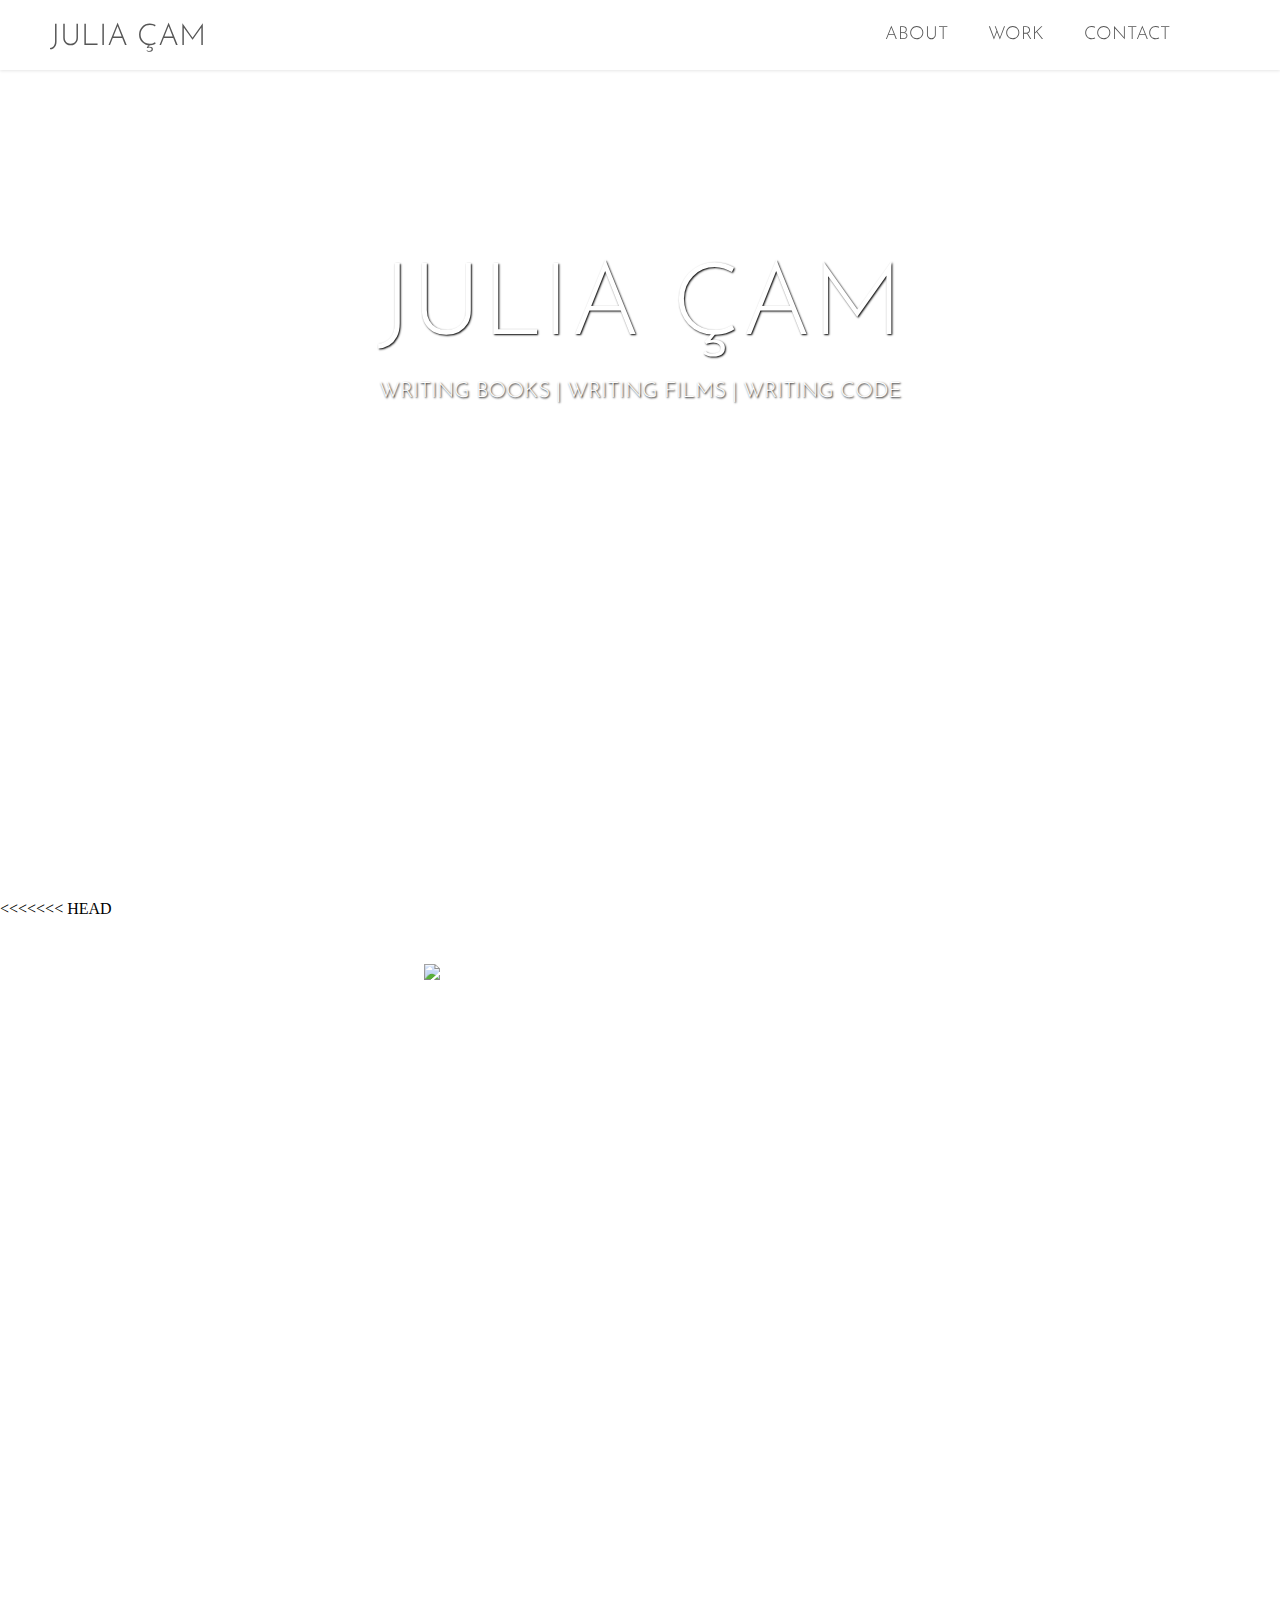
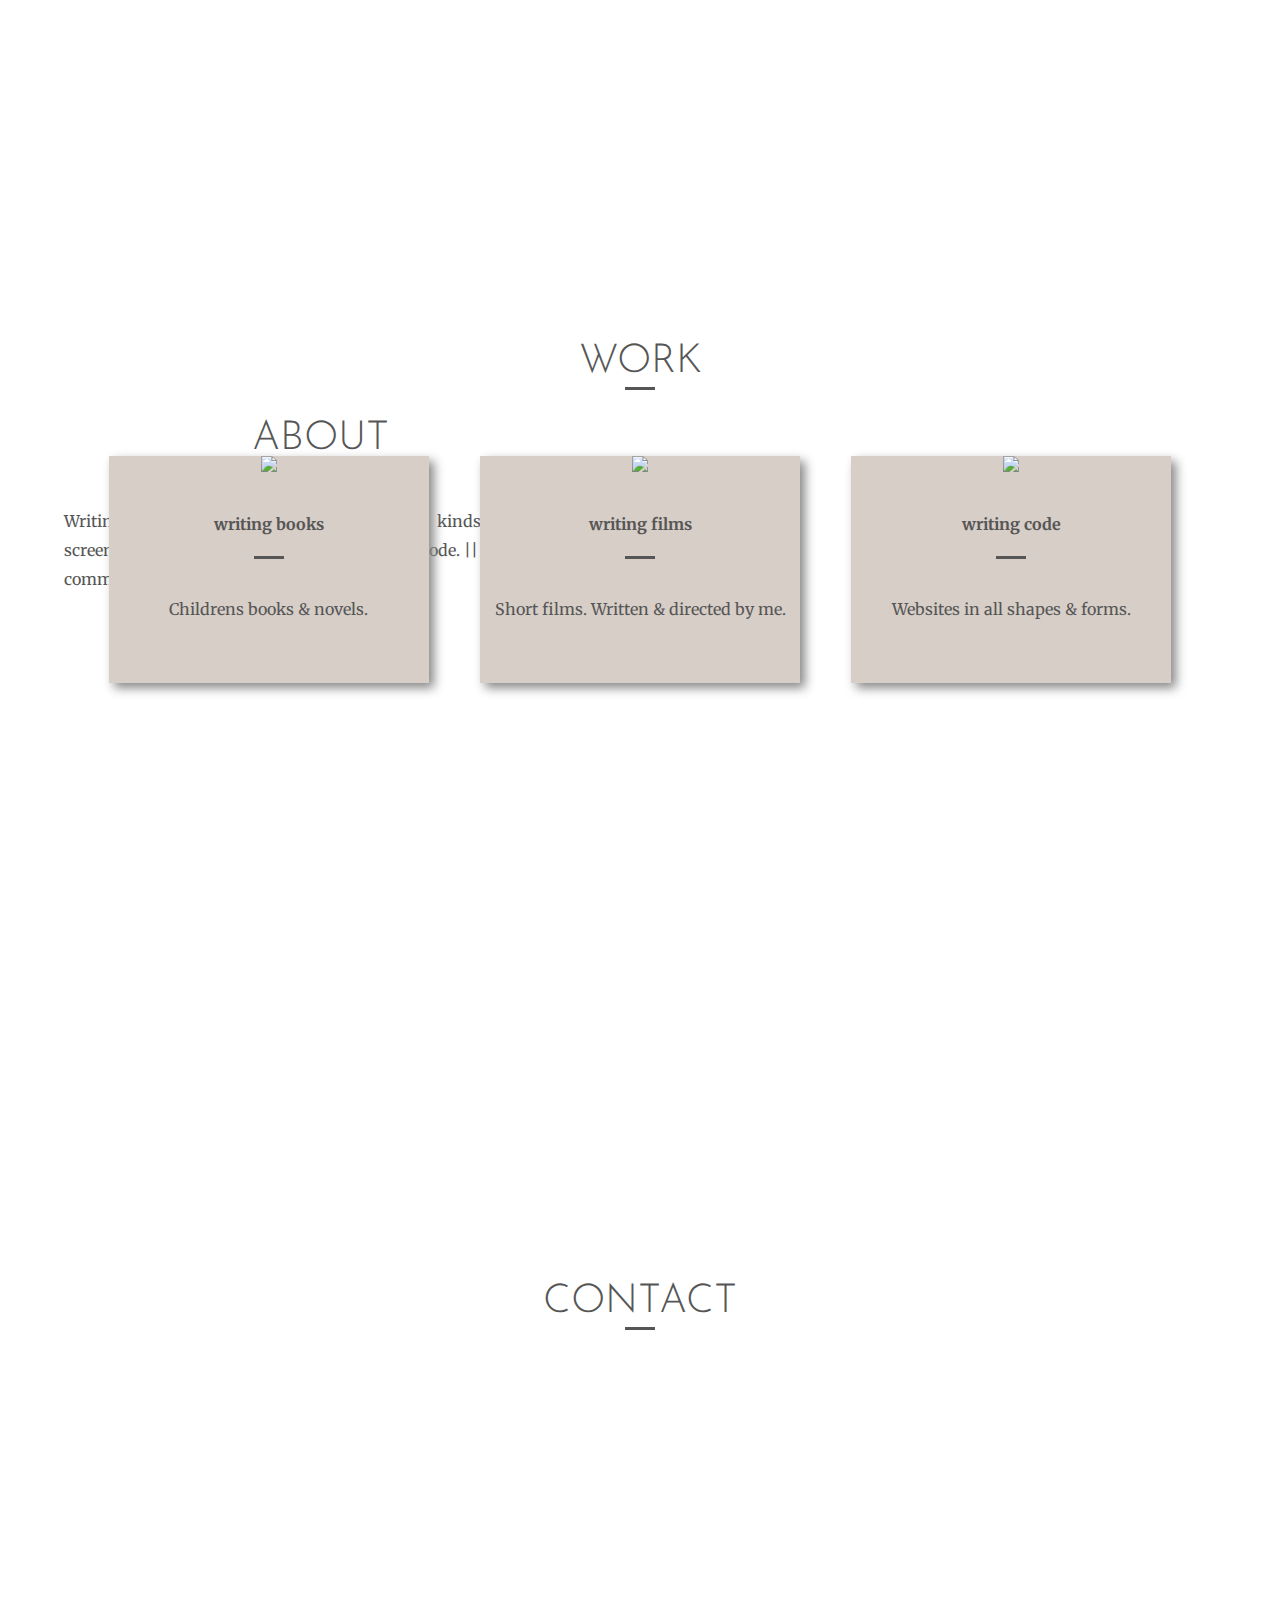
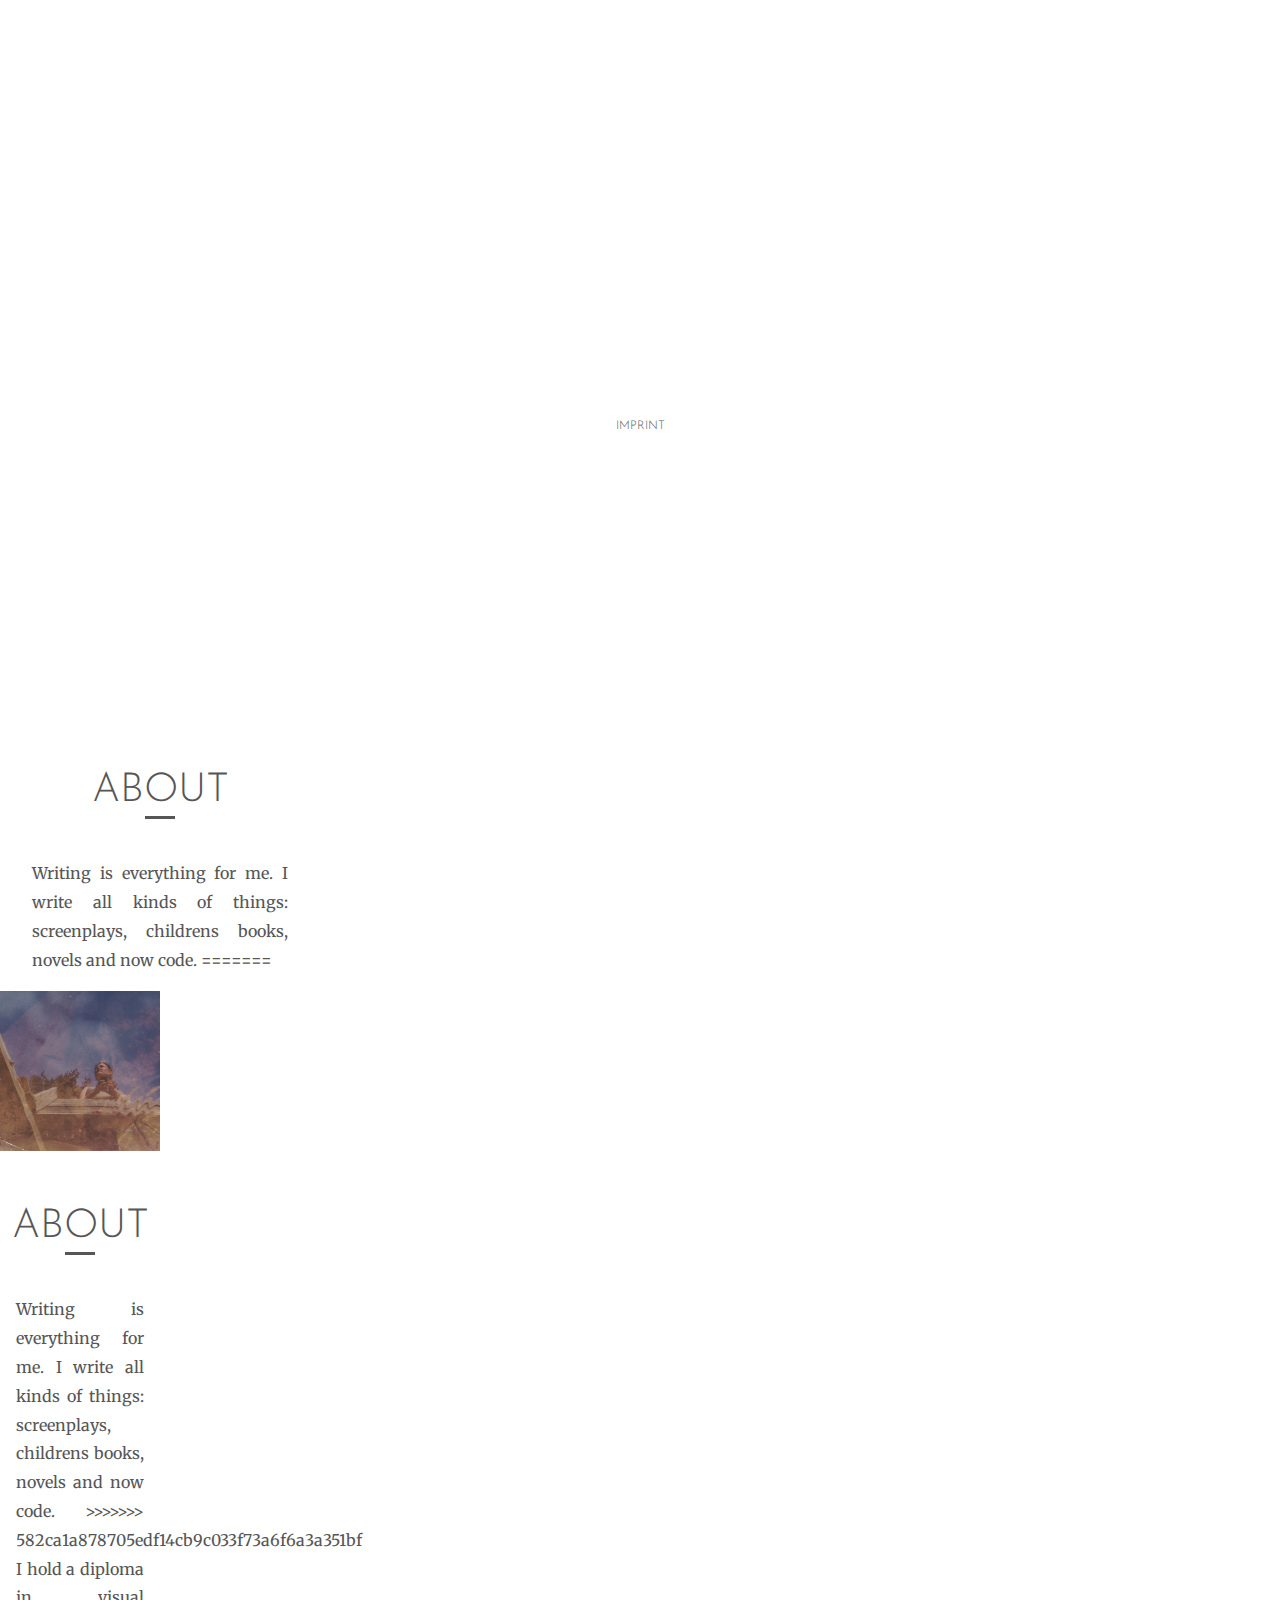
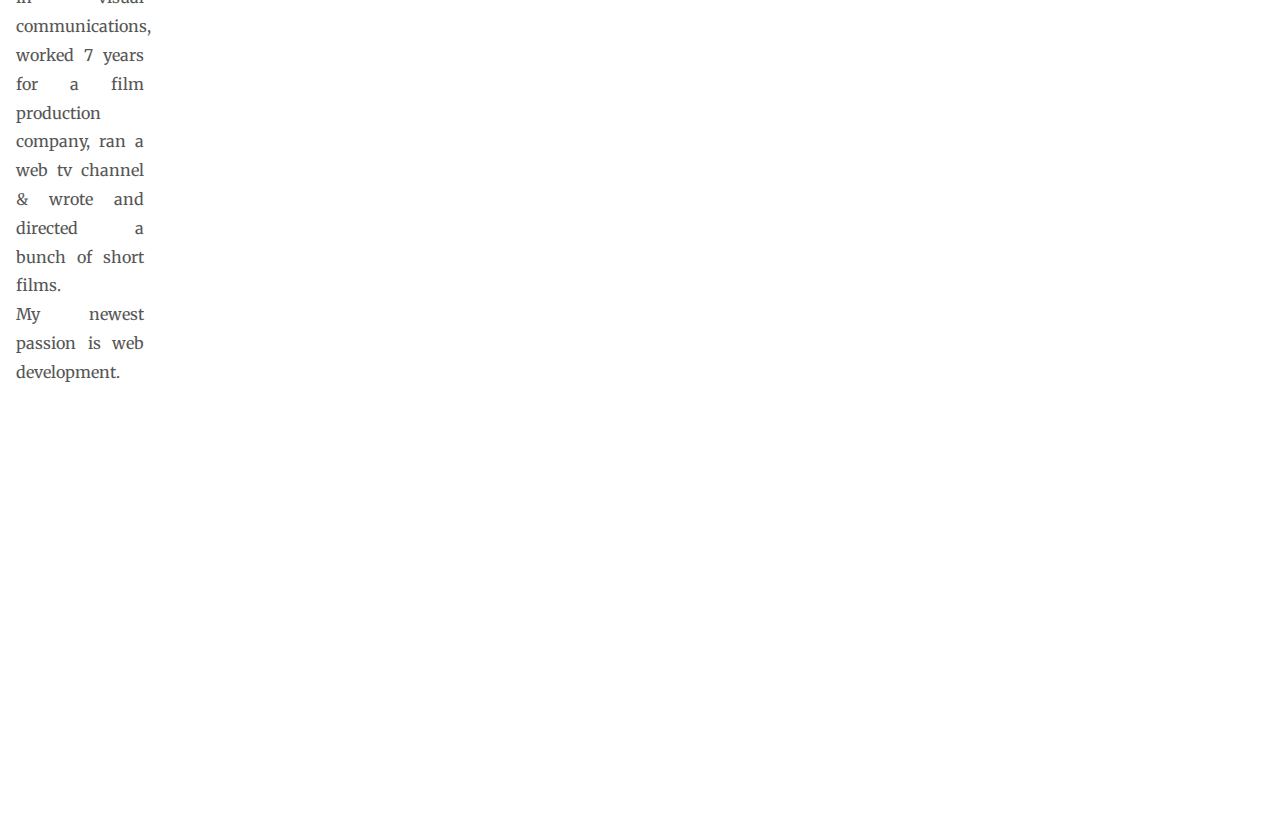
==== commit fd19766e: "merge" ====
--- a/index.html
+++ b/index.html
@@ -19,17 +19,25 @@
 
   <!-- Logo -->
 <div id="logo">
-    <a href="#">Julia Çam</a>
-  </div>
+  <a href="#">Julia Çam</a>
+</div>
 
   <!--Navigation -->
 
   <nav>
     <i class="fas fa-bars"></i>
     <ul class="menu">
-      <a href="#about"><li>About</li></a>
-      <a href="#work"><li>Work</li></a>
-      <a href="#contact"><li>Contact</li></a>
+      <a href="#about">
+        <li>About</li>
+      </a>
+
+      <a href="#work">
+        <li>Work</li>
+      </a>
+
+      <a href="#contact">
+        <li>Contact</li>
+      </a>
     </ul>
   </nav>
 </header>
@@ -37,55 +45,107 @@
 <!-- Home -->
 <section id="welcome-section">
   <hr>
-  <h1>Julia Çam</h1>
-
-<a href="#work"><h2>writing books | writing films | writing code</h2></a>
+    <h1>Julia Çam</h1>
+    <a href="#work">
+      <h2>writing books | writing films | writing code</h2>
+    </a>
 </section>
 
 <!-- about -->
 <section id="about">
+<<<<<<< HEAD
  <div class="about-tile"> <img src="img/ichsee.jpg"> </div>
 <div class="about-tile"><h3>about</h3>
 <hr>
 <p>Writing is everything for me. I write all kinds of things: screenplays, childrens books, novels and now code.
+||||||| merged common ancestors
+ <div class="about-tile"> <img src=https://cdn1.imggmi.com/uploads/2018/9/28/78ab420bde5be688040c79df4434f615-full.png> </div>
+<div class="about-tile"><h3>about</h3>
+<hr>
+<p>Writing is everything for me. I write all kinds of things: screenplays, childrens books, novels and now code.
+=======
+ <div class="about-tile"><img src=img/ichSee.jpg></div>
+ <div class="about-tile text">
+   <h3>about</h3>
+  <hr>
+  <p>Writing is everything for me. I write all kinds of things: screenplays, childrens books, novels and now code.
+>>>>>>> 582ca1a878705edf14cb9c033f73a6f6a3a351bf
   <br>I hold a diploma in visual communications, worked 7 years for a film production company, ran a web tv channel &amp wrote and directed a bunch of short films.
   <br>My newest passion is web development.</p>
   <div id="link-box">
-  <a class="profile-links" href="https://github.com/BarbarBetsy" target="_blank"><i class="fab fa-github"></i></a>
-  <a class="profile-links" href="https://vimeo.com/juliacam" target="_blank"><i class="fab fa-vimeo-v"></i></a>
-<a class="profile-links" id="profile-link" href="https://www.freecodecamp.org/betsy" target="_blank"><i class="fab fa-free-code-camp"></i></a>
-</div>
+    <a class="profile-links" href="https://github.com/BarbarBetsy" target="_blank">
+      <i class="fab fa-github"></i>
+    </a>
+    <a class="profile-links" href="https://vimeo.com/juliacam" target="_blank">
+      <i class="fab fa-vimeo-v"></i>
+    </a>
+    <a class="profile-links" id="profile-link" href="https://www.freecodecamp.org/betsy" target="_blank">
+      <i class="fab fa-free-code-camp"></i>
+    </a>
+  </div>
 </div>
 </section>
 
 <!-- work -->
 <section id="work">
-<div id="hello"><h3>work</h3>
-  <hr>
-  <div id="projects">
-  <div class="project-tile"><img src="https://cdn1.imggmi.com/uploads/2018/9/28/598f8094b993db91f2d86fe5b64c293a-full.png"><h4>writing books</h4><hr><p>Childrens books & novels.</p> </div>
-  <div class="project-tile"><a href="https://vimeo.com/88331052" target="_blank"><img src="https://cdn1.imggmi.com/uploads/2018/9/28/0aa7e20fc5ba3ea29d90a2366f7bb7cc-full.png"></a><h4>writing films</h4><hr><p>Short films. Written & directed by me.</p> </div>
-<div class="project-tile"><a href="https://codepen.io/barbarbetsy/full/ZMZjEo/" target="_blank"><img src="https://cdn1.imggmi.com/uploads/2018/9/28/33f673d204a64860c633f56c3aaa8f46-full.png"></a><h4>writing code</h4><hr><p>Websites in all shapes & forms.</p> </div>
-
-</div>
+    <h3>work</h3>
+    <hr>
+    <div id="projects">
+      <div class="project-tile">
+        <img src="https://cdn1.imggmi.com/uploads/2018/9/28/598f8094b993db91f2d86fe5b64c293a-full.png">
+        <h4>writing books</h4>
+        <hr>
+        <p>Childrens books & novels.</p>
+      </div>
+      <div class="project-tile">
+        <a href="https://vimeo.com/88331052" target="_blank">
+          <img src="https://cdn1.imggmi.com/uploads/2018/9/28/0aa7e20fc5ba3ea29d90a2366f7bb7cc-full.png">
+        </a>
+        <h4>writing films</h4>
+        <hr>
+        <p>Short films. Written & directed by me.</p>
+      </div>
+      <div class="project-tile">
+        <a href="https://github.com/BarbarBetsy" target="_blank">
+          <img src="https://cdn1.imggmi.com/uploads/2018/9/28/33f673d204a64860c633f56c3aaa8f46-full.png">
+        </a>
+        <h4>writing code</h4>
+        <hr>
+        <p>Websites in all shapes & forms.</p>
+      </div>
+    </div>
 
 </section>
 
 <!-- Contact -->
 <section id="contact">
-<h3>contact</h3>
-<hr>
-<form action="mailto:barbarbetsy@googlemail.com" method="post" enctype="text/plain">
+  <h3>contact</h3>
+  <hr>
+  <div class="contact">
+    <a href="mailto:hallo@julia-cam.com">
+      <i class="fas fa-envelope-square"></i>
+    </a>
+    <a href="tel:00491633939155">
+      <i class="fas fa-phone-square"></i>
+    </a>
+    <a href="https://www.instagram.com/juliakcam/?hl=de" target="_blank">
+      <i class="fab fa-instagram"></i>
+    </a>
+  </div>
+
+<!-- <form action="mailto:barbarbetsy@googlemail.com" method="post" enctype="text/plain">
       <input class="input_text" type="text" tabindex="1" placeholder="Name"><br>
       <input class="input_text" type="email" tabindex="2" placeholder="Email"><br>
       <textarea class="input_text" tabindex="3" placeholder="Leave a massage."></textarea><br>
       <input class="button" type="submit" value="SEND">
-</form>
+</form> -->
 </section>
 
 <!-- Footer -->
 <footer>
-  <p><a href="imprint.html">Imprint</a></p>
+  <p>
+    <a href="imprint.html" target="_blank">Imprint</a>
+  </p>
 </footer>
 
 <script src="https://code.jquery.com/jquery-1.12.4.min.js" integrity="sha256-ZosEbRLbNQzLpnKIkEdrPv7lOy9C27hHQ+Xp8a4MxAQ=" crossorigin="anonymous"></script>
--- a/style.css
+++ b/style.css
@@ -8,11 +8,12 @@
 body {
   min-height: 100%;
   background-size: 100%;
-  /* background-image: linear-gradient(#A1FFCE, #FAFFD1);
-  background-image: -moz-linear-gradient(#A1FFCE, #FAFFD1);
-  background-image: -o-linear-gradient(#A1FFCE, #FAFFD1);
-  background-image: -webkit-linear-gradient(#A1FFCE, #FAFFD1); */
   background-attachment: fixed;
+}
+
+section {
+  margin: 0;
+  padding: 0;
 }
 
 a {
@@ -20,7 +21,7 @@
 }
 
 a:hover {
-  color: black;
+  color: #76323F;
 }
 
 li {
@@ -30,13 +31,8 @@
 h1, h2, h3, a {
   font-family: "Josefin Sans", sans-serif;
   font-weight: 300;
-  color: #494949;
+  color: #565656;
   text-transform: uppercase;
-}
-
-h2 {
-  color: #5d7177;
-  font-weight: 300;
 }
 
 h3 {
@@ -47,13 +43,13 @@
 
 h4, p {
   font-family: "Merriweather", serif;
-  color: #494949;
+  color:#565656;
 }
 
 hr {
   width: 30px;
   height: 3px;
-  background-color: #494949;
+  background-color: #565656;
   border: 0px;
   margin: 0 auto 40px auto;
 }
@@ -84,11 +80,11 @@
   font-size: 30px;
   float: left;
   margin: 22px 0 0 50px;
-  color: #898d8b;
+  color: #565656;
 }
 
 #logo a:hover {
-  color: rgb(41, 40, 40);
+  color: #76323F;
 }
 
 header nav {
@@ -99,7 +95,7 @@
 header nav ul li {
   float: left;
   margin-left: 40px;
-  color: #898d8b;
+  color:#565656;
 }
 
 .menu a {
@@ -108,7 +104,7 @@
 }
 
 header nav ul li:hover {
-  color: rgb(41, 40, 40);
+  color: #76323F;
 }
 
 
@@ -116,24 +112,39 @@
 
 #welcome-section {
 height: 100%;
+<<<<<<< HEAD
 background: url(img/see.jpg);
   background-position: center center;
   background-size: cover;
   background-attachment: fixed;
+||||||| merged common ancestors
+background: url(img/ichSee.jpg);
+  background-position: center center;
+  background-size: cover;
+  background-attachment: fixed;
+=======
+background: url(img/see.jpg);
+background-position: center center;
+background-size: cover;
+background-attachment: fixed;
+>>>>>>> 582ca1a878705edf14cb9c033f73a6f6a3a351bf
 }
 
 #welcome-section h1 {
-  text-align: left;
+  text-align: center;
   color: white;
   font-size: 100px;
-  margin: 23% auto 0 15%;
+  margin-top: 20%;
+  margin-bottom: 0;
+  text-shadow: 1px 1px 2px black;
 }
 
 #welcome-section h2 {
   color: white;
   font-size: 21px;
-  text-align: left;
-  margin: 2% auto 0 15%;
+  text-align: center;
+  padding: 5px;
+  text-shadow: 1px 1px 2px black;
 }
 
 /* About */
@@ -176,17 +187,16 @@
   text-align: justify;
   font-size: 50px;
   padding: 0 10%;
+  color: #565656;
 }
 
 #about a:hover {
-  color: black;
+  color: #76323F;
 }
 
 /* Work */
-
 #work {
-  min-height: 100%;
-  background-color: #d9f2e6;
+  height: 100%;
 }
 
 #projects {
@@ -198,7 +208,7 @@
 }
 
 .project-tile {
-  background-color: white;
+  background-color: #d7cec7;
   margin: 2%;
   width: 25%;
   box-shadow: 5px 5px 10px #888888;
@@ -224,14 +234,35 @@
 
   /* Contact*/
 
-  form input, textarea {
+ #contact {
+  height: 90%;
+  background: url(img/telefon.png);
+  width: 100%;
+  background-position: center center;
+  background-size: cover;
+  background-attachment: fixed;
+ } 
+
+ .contact i {
+   font-size: 5em;
+   margin: 12% 5%;
+   color: #565656;
+ }
+
+ .contact a i:hover {
+    color: #76323F;
+ }
+
+
+  /* form input, textarea {
     font-family: "Merriweather", serif;
     font-size: 15px;
     margin-bottom: 10px;
     border-radius: 2px;
     border: 2px solid;
-    border-color: #49494948;
+    border-color: #565656;
     outline: none;
+    opacity: 0.7;
   }
 
 form input:first-child {
@@ -251,41 +282,44 @@
 }
 
 .input_text {
-  color: #494949;
+  color: black;
   padding-left: 10px;
 }
 
 .button {
-  color: #494949;
+  color: #d7cec7;
+  background-color: #565656;
   width: 30%;
   height: 40px;
 }
 
 .button:hover {
-  background-color: #494949;
-  color: #f0f0f0;
-}
+  background-color: #d7cec7;
+  color: #565656;
+} */
 
 /* Footer*/
 
 footer {
   width: 100%;
-  height: 70px;
-  background-color: #d9f2e6;
+  height: 50px;
+  margin: 0;
 }
 
 footer p {
   font-size: 12px;
-  color: #A1FFCE;
-  padding-top: 30px;
-}
-
+  color: black;
+  padding-top: 15px;
+}
+
+/* Impressum */
 #imprint {
   width: 50%;
-  background-color: #d9f2e6;
+  background-color: #d7cec7;
+  border-radius: 3px;
   text-align: left;
   margin: 5% auto;
-  padding: 5% 15%;
+  padding: 5%;
   line-height: 1.5;
 }
 
@@ -312,9 +346,15 @@
   height: auto;
   padding-bottom: 4px;
 }
+
+section {
+height: auto;
+}
+
   #logo {
   font-size: 20px;
-  margin-top: 12px;
+  margin-top: 10px;
+  margin-bottom: 20px;
   }
 
   #welcome-section h1 {
@@ -327,33 +367,36 @@
 }
 
   header nav {
-    margin-top: 0;
+    margin-top: 5px;
   }
 
   header nav ul li {
-font-size: 12px;
+font-size: 15px;
   }
 
 h3 {
-  padding-top: 12%;
-  font-size: 40px;
+  padding-top: 10%;
+  font-size: 35px;
 }
 
 #about p {
   width: 80%;
 }
 
-#mkz {
-  float: none;
-width: 70%;
-margin: 15px auto;
-}
-
 #projects {
+  width: 95%;
+  margin: 20px auto 0 auto;
+  font-size: 0.8em;
+}
+
+#imprint {
   width: 80%;
-  margin: 20px auto 0 auto;
-}
-
+  padding: 3%;
+}
+
+#imprint i {
+  top: 90px;
+}
 
 }
 
@@ -365,17 +408,22 @@
     padding-bottom: 4px;
   }
 
-    #logo {
-    font-size: 15px;
-    margin-top: 7px;
+  section {
+    min-width: 100%;
+  }
+
+  #logo {
+    font-size: 8px;
+    margin-top: 0;
     }
 
     #welcome-section h1 {
-      font-size: 40px;
+      margin-top: 60%;
+      font-size: 35px;
     }
 
   #welcome-section h2 {
-    font-size: 14px;
+    font-size: 12px;
     margin-top: 5px;
   }
 
@@ -386,12 +434,12 @@
 
     header .fa-bars {
       font-size: 17px;
-      padding-top: 5px;
+      /* padding-top: 5px; */
       display: inline-block;
-      width: 100%;
+      /* width: 100%; */
       cursor: pointer;
       text-align: right;
-      margin: -25px 30px 0 0;
+      margin: 0;
     }
 
   header .fa-bars:hover {
@@ -412,9 +460,9 @@
 
     header nav ul li {
       width: 100%;
-      padding: 5px 0;
+      padding: 5px;
       margin: 0;
-  font-size: 11px;
+  font-size: 13px;
   border-top: 1px solid #ddd;
     }
 
@@ -423,27 +471,40 @@
 }
 
   h3 {
-    padding-top: 12%;
-    font-size: 40px;
+    padding-top: 1px;
+    font-size: 20px;
   }
 
   h4 {
     font-size: 14px;
   }
 
+  #about {
+    width: 100%;
+    display: flex;
+    flex-direction: column;
+  }
+
+  .about-tile {
+    width: 100%;
+  }
+  
   #about p {
     width: 80%;
   }
 
-  #mkz {
-    float: none;
-    width: 70%;
-    margin: 15px auto;
+  #about i {
+    font-size: 40px;
+  }
+
+  #work {
+    margin-top: 0px;
   }
 
   #projects {
+    margin-top: 0px;
     display: flex;
-    flex-flow: column;
+    flex-direction: column;
   }
 
   .project-tile {
@@ -456,5 +517,15 @@
     border-radius: 5px;
   }
 
-
-  }
+  #imprint {
+    width: 80%;
+    padding: 3%;
+    font-size: 0.7em;
+  }
+  
+  #imprint i {
+    top: 40px;
+  }
+
+
+  }
